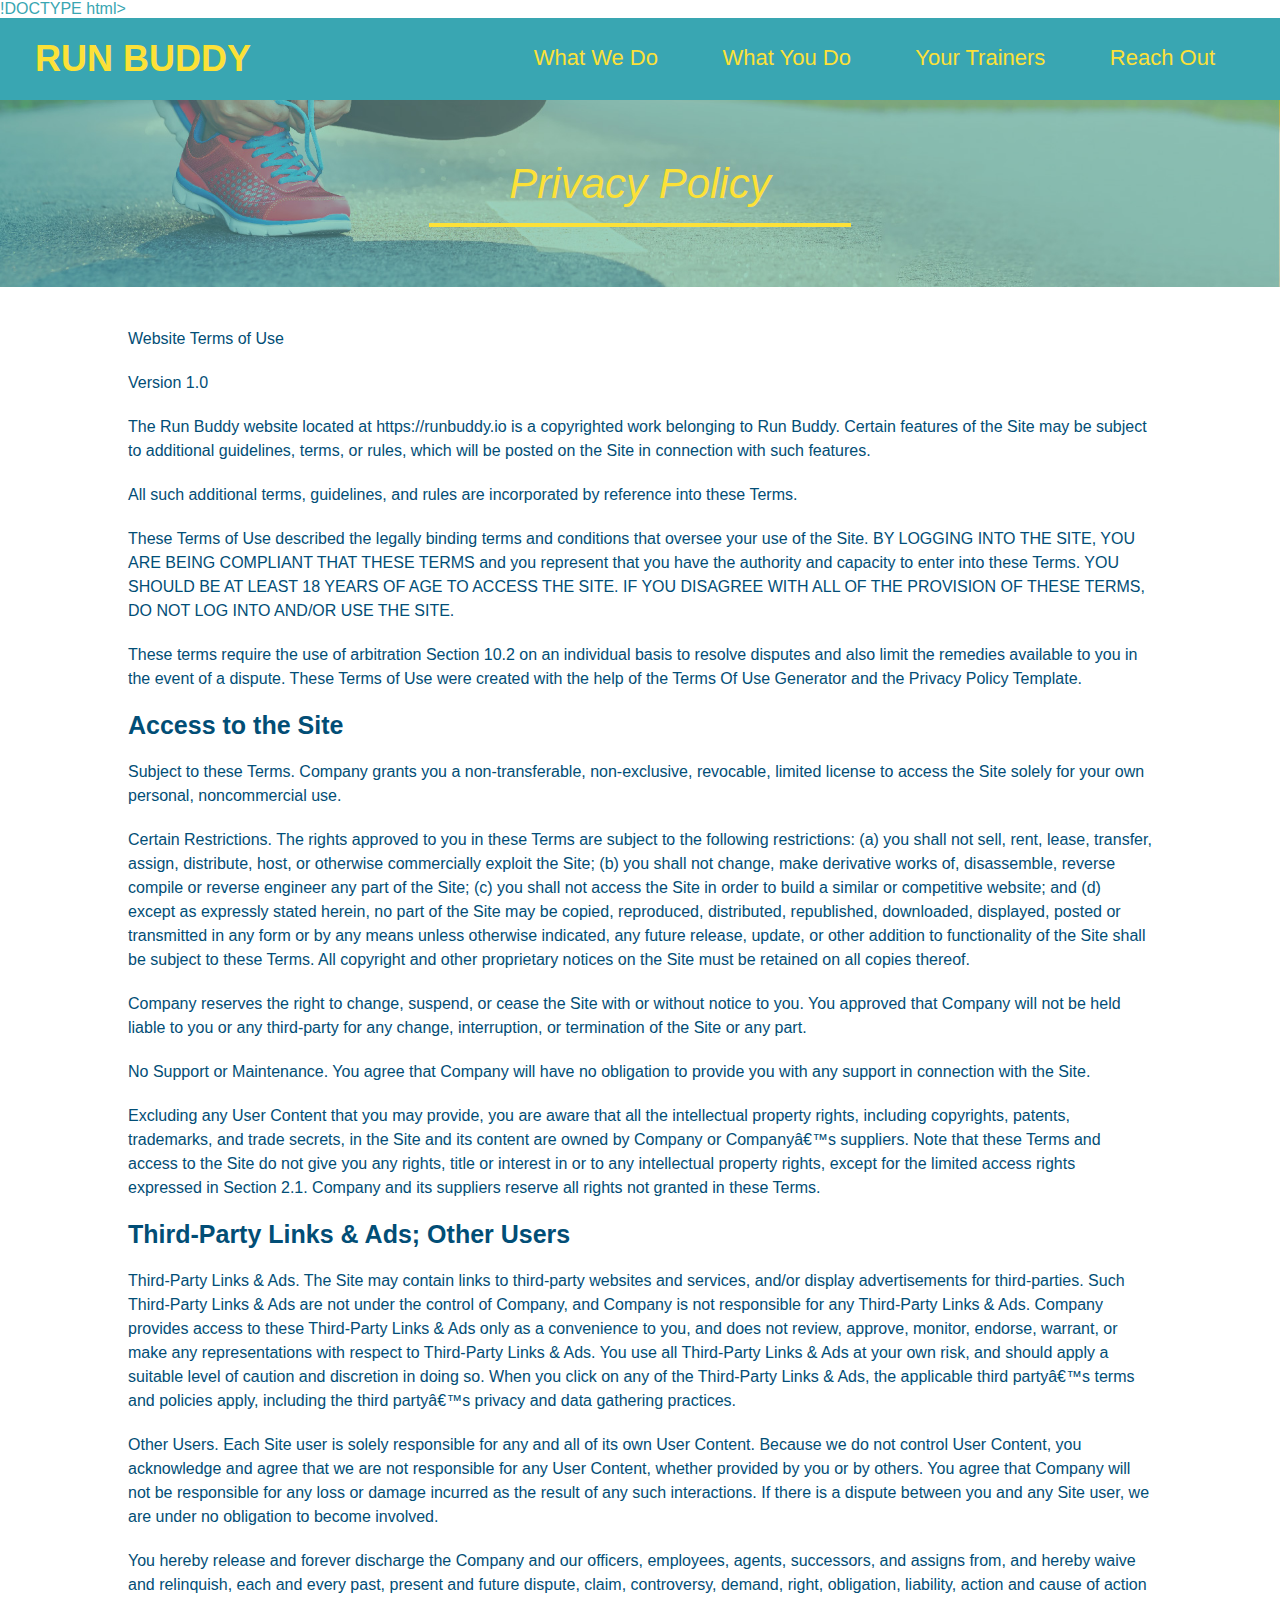
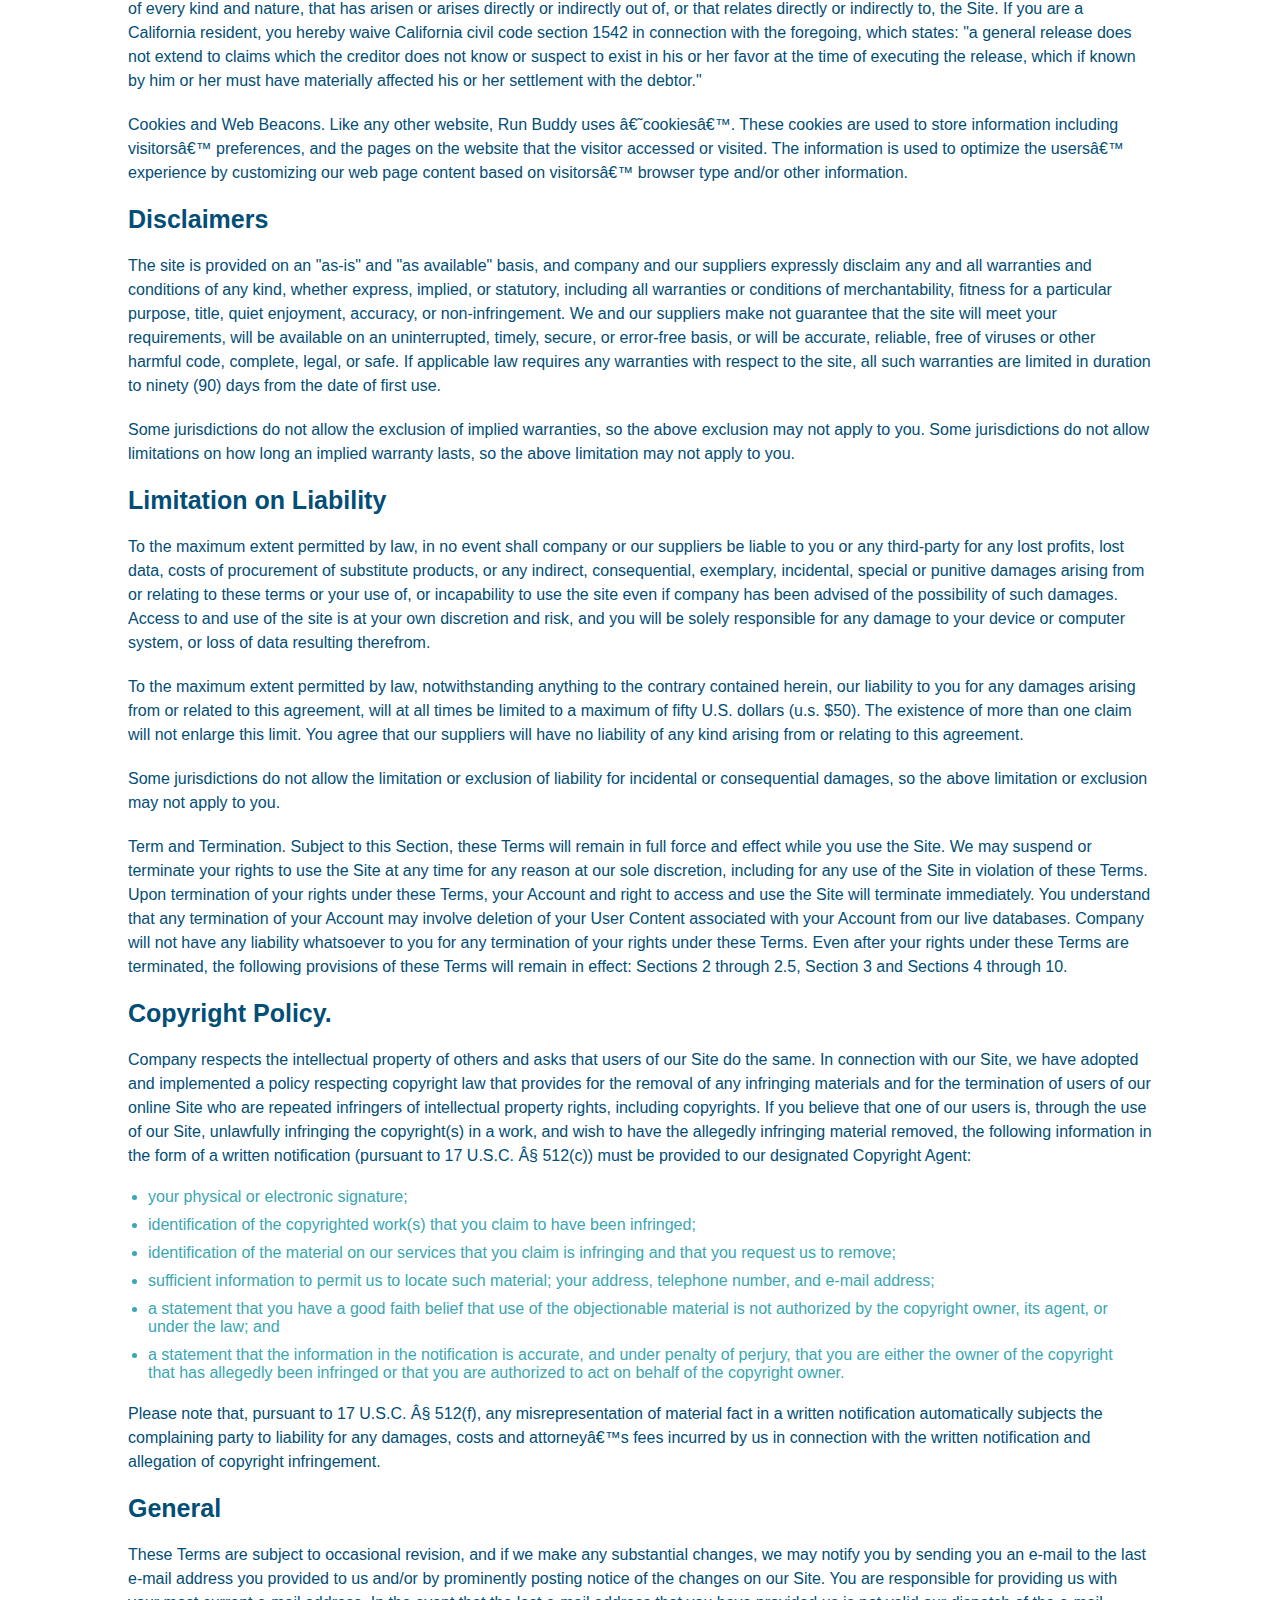
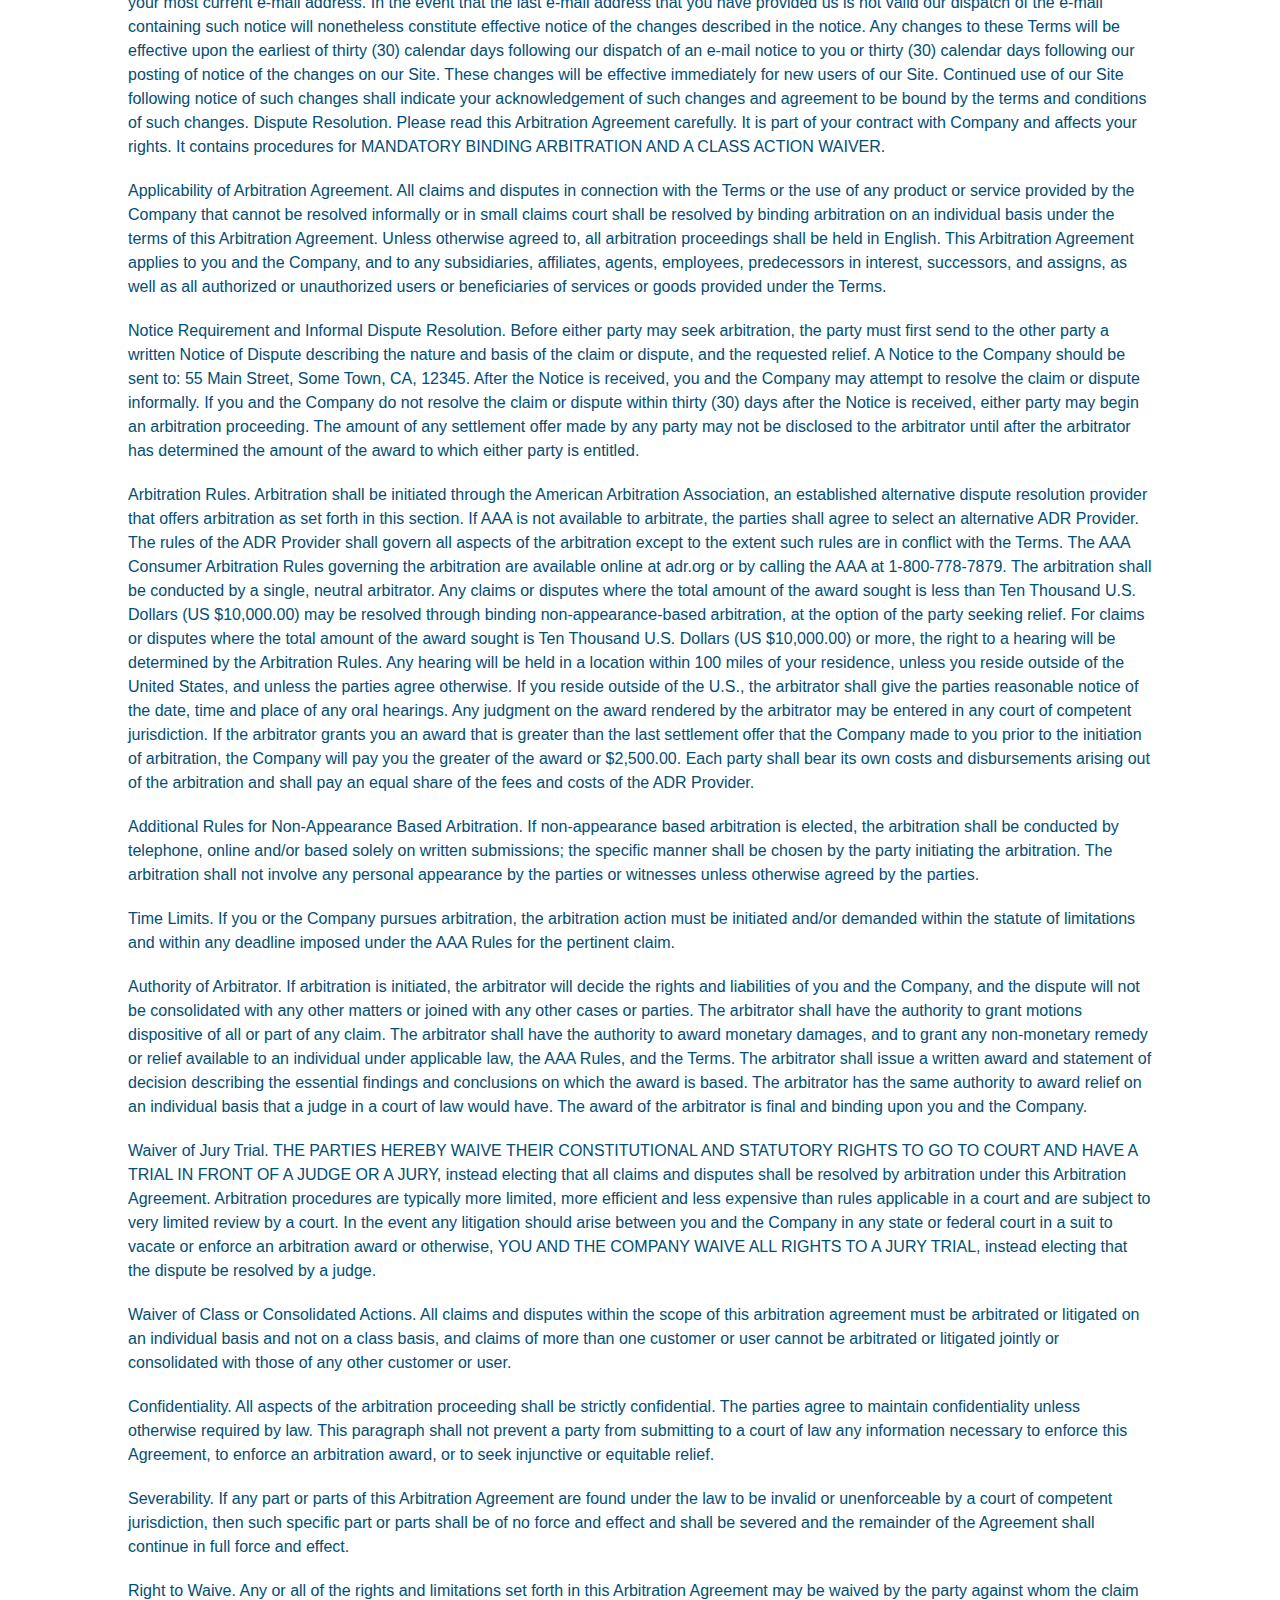
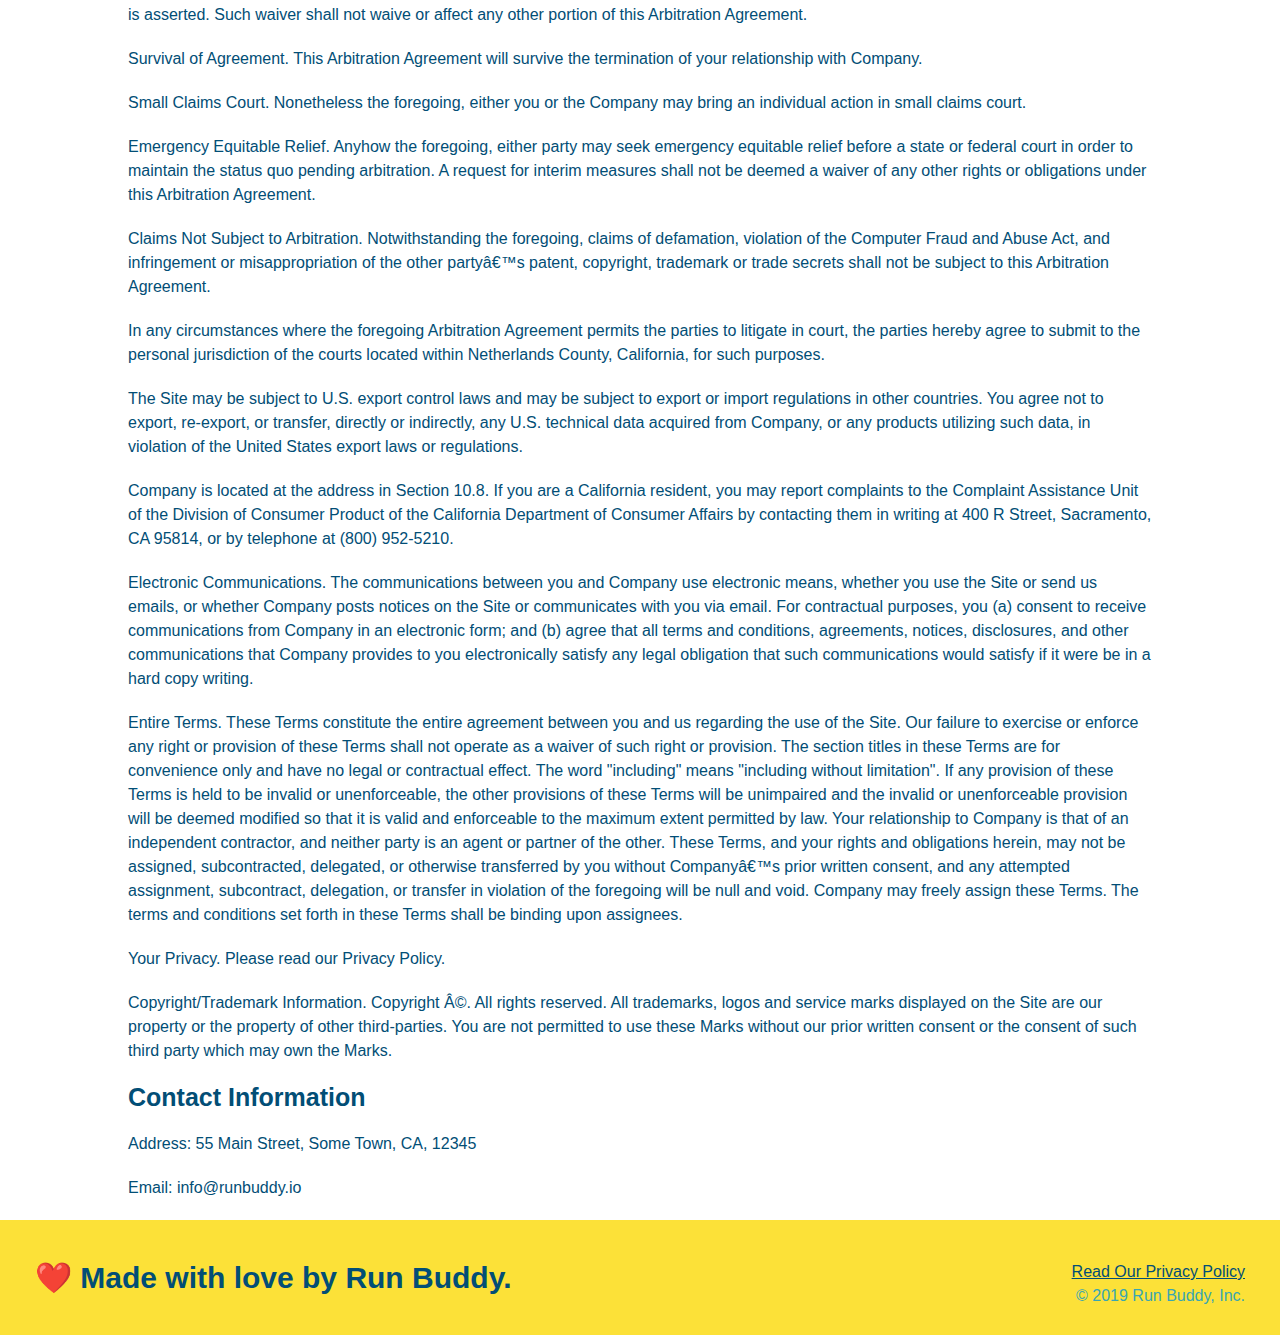
==== privacy-policy.html @ 4f968b3f "correct logo href" ====
!DOCTYPE html>
<html lang="en">

<head>
  <meta charset="UTF-8" />
  <title>Privacy Policy - Run Buddy</title>
  <link rel="stylesheet" href="./assets/css/style.css" />
  <link rel="stylesheet" href="./assets/css/secondary-styles.css">
</head>
<body>
    <!-- navigation -->
  <header>
    <h1>
      <a href="/">
        RUN BUDDY
      </a>
    </h1>
    <nav>
      <!-- Unordered list element -->
      <ul>
        <!-- List item element-->
        <li>
          <!-- Anchor element -->
          <a href="./index.html#what-we-do">What We Do</a>
        </li>
        <li>
          <a href="./index.html#what-you-do">What You Do</a>
        </li>
        <li>
          <a href="./index.html#your-trainers">Your Trainers</a>
        </li>
        <li>
          <a href="./index.html#reach-out">Reach Out</a>
        </li>
      </ul>
    </nav>
  </header>
  <section class="hero">
      <h2 class="page-title">
          Privacy Policy
      </h2>
  </section>
    <!-- privacy policy -->
  <article class="secondary-content">
    <p>
        Website Terms of Use
      </p>

      <p>
        Version 1.0
      </p>

      <p>
        The Run Buddy website located at https://runbuddy.io is a copyrighted work belonging to Run Buddy. Certain
        features of the Site may be subject to additional guidelines, terms, or rules, which will be posted on the Site
        in connection with such features.
      </p>

      <p>
        All such additional terms, guidelines, and rules are incorporated by reference into these Terms.
      </p>

      <p>
        These Terms of Use described the legally binding terms and conditions that oversee your use of the Site. BY
        LOGGING INTO THE SITE, YOU ARE BEING COMPLIANT THAT THESE TERMS and you represent that you have the authority
        and capacity to enter into these Terms. YOU SHOULD BE AT LEAST 18 YEARS OF AGE TO ACCESS THE SITE. IF YOU
        DISAGREE WITH ALL OF THE PROVISION OF THESE TERMS, DO NOT LOG INTO AND/OR USE THE SITE.
      </p>

      <p>
        These terms require the use of arbitration Section 10.2 on an individual basis to resolve disputes and also
        limit the remedies available to you in the event of a dispute. These Terms of Use were created with the help of
        the Terms Of Use Generator and the Privacy Policy Template.
      </p>

      <h3>
        Access to the Site
      </h3>

      <p>
        Subject to these Terms. Company grants you a non-transferable, non-exclusive, revocable, limited license to
        access the Site solely for your own personal, noncommercial use.
      </p>

      <p>
        Certain Restrictions. The rights approved to you in these Terms are subject to the following restrictions: (a)
        you shall not sell, rent, lease, transfer, assign, distribute, host, or otherwise commercially exploit the Site;
        (b) you shall not change, make derivative works of, disassemble, reverse compile or reverse engineer any part of
        the Site; (c) you shall not access the Site in order to build a similar or competitive website; and (d) except
        as expressly stated herein, no part of the Site may be copied, reproduced, distributed, republished, downloaded,
        displayed, posted or transmitted in any form or by any means unless otherwise indicated, any future release,
        update, or other addition to functionality of the Site shall be subject to these Terms. All copyright and other
        proprietary notices on the Site must be retained on all copies thereof.
      </p>

      <p>
        Company reserves the right to change, suspend, or cease the Site with or without notice to you. You approved
        that Company will not be held liable to you or any third-party for any change, interruption, or termination of
        the Site or any part.
      </p>

      <p>
        No Support or Maintenance. You agree that Company will have no obligation to provide you with any support in
        connection with the Site.
      </p>

      <p>
        Excluding any User Content that you may provide, you are aware that all the intellectual property rights,
        including copyrights, patents, trademarks, and trade secrets, in the Site and its content are owned by Company
        or Companyâ€™s suppliers. Note that these Terms and access to the Site do not give you any rights, title or
        interest in or to any intellectual property rights, except for the limited access rights expressed in Section
        2.1. Company and its suppliers reserve all rights not granted in these Terms.
      </p>

      <h3>
        Third-Party Links & Ads; Other Users
      </h3>

      <p>
        Third-Party Links & Ads. The Site may contain links to third-party websites and services, and/or display
        advertisements for third-parties. Such Third-Party Links & Ads are not under the control of Company, and Company
        is not responsible for any Third-Party Links & Ads. Company provides access to these Third-Party Links & Ads
        only as a convenience to you, and does not review, approve, monitor, endorse, warrant, or make any
        representations with respect to Third-Party Links & Ads. You use all Third-Party Links & Ads at your own risk,
        and should apply a suitable level of caution and discretion in doing so. When you click on any of the
        Third-Party Links & Ads, the applicable third partyâ€™s terms and policies apply, including the third partyâ€™s
        privacy and data gathering practices.
      </p>

      <p>
        Other Users. Each Site user is solely responsible for any and all of its own User Content. Because we do not
        control User Content, you acknowledge and agree that we are not responsible for any User Content, whether
        provided by you or by others. You agree that Company will not be responsible for any loss or damage incurred as
        the result of any such interactions. If there is a dispute between you and any Site user, we are under no
        obligation to become involved.
      </p>

      <p>
        You hereby release and forever discharge the Company and our officers, employees, agents, successors, and
        assigns from, and hereby waive and relinquish, each and every past, present and future dispute, claim,
        controversy, demand, right, obligation, liability, action and cause of action of every kind and nature, that has
        arisen or arises directly or indirectly out of, or that relates directly or indirectly to, the Site. If you are
        a California resident, you hereby waive California civil code section 1542 in connection with the foregoing,
        which states: "a general release does not extend to claims which the creditor does not know or suspect to exist
        in his or her favor at the time of executing the release, which if known by him or her must have materially
        affected his or her settlement with the debtor."
      </p>

      <p>
        Cookies and Web Beacons. Like any other website, Run Buddy uses â€˜cookiesâ€™. These cookies are used to store
        information including visitorsâ€™ preferences, and the pages on the website that the visitor accessed or visited.
        The information is used to optimize the usersâ€™ experience by customizing our web page content based on visitorsâ€™
        browser type and/or other information.
      </p>

      <h3>
        Disclaimers
      </h3>

      <p>
        The site is provided on an "as-is" and "as available" basis, and company and our suppliers expressly disclaim
        any and all warranties and conditions of any kind, whether express, implied, or statutory, including all
        warranties or conditions of merchantability, fitness for a particular purpose, title, quiet enjoyment, accuracy,
        or non-infringement. We and our suppliers make not guarantee that the site will meet your requirements, will be
        available on an uninterrupted, timely, secure, or error-free basis, or will be accurate, reliable, free of
        viruses or other harmful code, complete, legal, or safe. If applicable law requires any warranties with respect
        to the site, all such warranties are limited in duration to ninety (90) days from the date of first use.
      </p>

      <p>
        Some jurisdictions do not allow the exclusion of implied warranties, so the above exclusion may not apply to
        you. Some jurisdictions do not allow limitations on how long an implied warranty lasts, so the above limitation
        may not apply to you.
      </p>

      <h3>
        Limitation on Liability
      </h3>

      <p>
        To the maximum extent permitted by law, in no event shall company or our suppliers be liable to you or any
        third-party for any lost profits, lost data, costs of procurement of substitute products, or any indirect,
        consequential, exemplary, incidental, special or punitive damages arising from or relating to these terms or
        your use of, or incapability to use the site even if company has been advised of the possibility of such
        damages. Access to and use of the site is at your own discretion and risk, and you will be solely responsible
        for any damage to your device or computer system, or loss of data resulting therefrom.
      </p>

      <p>
        To the maximum extent permitted by law, notwithstanding anything to the contrary contained herein, our liability
        to you for any damages arising from or related to this agreement, will at all times be limited to a maximum of
        fifty U.S. dollars (u.s. $50). The existence of more than one claim will not enlarge this limit. You agree that
        our suppliers will have no liability of any kind arising from or relating to this agreement.
      </p>

      <p>
        Some jurisdictions do not allow the limitation or exclusion of liability for incidental or consequential
        damages, so the above limitation or exclusion may not apply to you.
      </p>

      <p>
        Term and Termination. Subject to this Section, these Terms will remain in full force and effect while you use
        the Site. We may suspend or terminate your rights to use the Site at any time for any reason at our sole
        discretion, including for any use of the Site in violation of these Terms. Upon termination of your rights under
        these Terms, your Account and right to access and use the Site will terminate immediately. You understand that
        any termination of your Account may involve deletion of your User Content associated with your Account from our
        live databases. Company will not have any liability whatsoever to you for any termination of your rights under
        these Terms. Even after your rights under these Terms are terminated, the following provisions of these Terms
        will remain in effect: Sections 2 through 2.5, Section 3 and Sections 4 through 10.
      </p>

      <h3>
        Copyright Policy.
      </h3>

      <p>
        Company respects the intellectual property of others and asks that users of our Site do the same. In connection
        with our Site, we have adopted and implemented a policy respecting copyright law that provides for the removal
        of any infringing materials and for the termination of users of our online Site who are repeated infringers of
        intellectual property rights, including copyrights. If you believe that one of our users is, through the use of
        our Site, unlawfully infringing the copyright(s) in a work, and wish to have the allegedly infringing material
        removed, the following information in the form of a written notification (pursuant to 17 U.S.C. Â§ 512(c)) must
        be provided to our designated Copyright Agent:
      </p>

      <ul>
        <li>
          your physical or electronic signature;
        </li>
        <li>
          identification of the copyrighted work(s) that you claim to have been infringed;
        </li>
        <li>
          identification of the material on our services that you claim is infringing and that you request us to remove;
        </li>
        <li>
          sufficient information to permit us to locate such material; your address, telephone number, and e-mail
          address;
        </li>
        <li>
          a statement that you have a good faith belief that use of the objectionable material is not authorized by the
          copyright owner, its agent, or under the law; and
        </li>
        <li>
          a statement that the information in the notification is accurate, and under penalty of perjury, that you are
          either the owner of the copyright that has allegedly been infringed or that you are authorized to act on
          behalf of the copyright owner.
        </li>
      </ul>

      <p>
        Please note that, pursuant to 17 U.S.C. Â§ 512(f), any misrepresentation of material fact in a written
        notification automatically subjects the complaining party to liability for any damages, costs and attorneyâ€™s
        fees incurred by us in connection with the written notification and allegation of copyright infringement.
      </p>

      <h3>
        General
      </h3>

      <p>
        These Terms are subject to occasional revision, and if we make any substantial changes, we may notify you by
        sending you an e-mail to the last e-mail address you provided to us and/or by prominently posting notice of the
        changes on our Site. You are responsible for providing us with your most current e-mail address. In the event
        that the last e-mail address that you have provided us is not valid our dispatch of the e-mail containing such
        notice will nonetheless constitute effective notice of the changes described in the notice. Any changes to these
        Terms will be effective upon the earliest of thirty (30) calendar days following our dispatch of an e-mail
        notice to you or thirty (30) calendar days following our posting of notice of the changes on our Site. These
        changes will be effective immediately for new users of our Site. Continued use of our Site following notice of
        such changes shall indicate your acknowledgement of such changes and agreement to be bound by the terms and
        conditions of such changes. Dispute Resolution. Please read this Arbitration Agreement carefully. It is part of
        your contract with Company and affects your rights. It contains procedures for MANDATORY BINDING ARBITRATION AND
        A CLASS ACTION WAIVER.
      </p>

      <p>
        Applicability of Arbitration Agreement. All claims and disputes in connection with the Terms or the use of any
        product or service provided by the Company that cannot be resolved informally or in small claims court shall be
        resolved by binding arbitration on an individual basis under the terms of this Arbitration Agreement. Unless
        otherwise agreed to, all arbitration proceedings shall be held in English. This Arbitration Agreement applies to
        you and the Company, and to any subsidiaries, affiliates, agents, employees, predecessors in interest,
        successors, and assigns, as well as all authorized or unauthorized users or beneficiaries of services or goods
        provided under the Terms.
      </p>

      <p>
        Notice Requirement and Informal Dispute Resolution. Before either party may seek arbitration, the party must
        first send to the other party a written Notice of Dispute describing the nature and basis of the claim or
        dispute, and the requested relief. A Notice to the Company should be sent to: 55 Main Street, Some Town, CA,
        12345. After the Notice is received, you and the Company may attempt to resolve the claim or dispute informally.
        If you and the Company do not resolve the claim or dispute within thirty (30) days after the Notice is received,
        either party may begin an arbitration proceeding. The amount of any settlement offer made by any party may not
        be disclosed to the arbitrator until after the arbitrator has determined the amount of the award to which either
        party is entitled.
      </p>

      <p>
        Arbitration Rules. Arbitration shall be initiated through the American Arbitration Association, an established
        alternative dispute resolution provider that offers arbitration as set forth in this section. If AAA is not
        available to arbitrate, the parties shall agree to select an alternative ADR Provider. The rules of the ADR
        Provider shall govern all aspects of the arbitration except to the extent such rules are in conflict with the
        Terms. The AAA Consumer Arbitration Rules governing the arbitration are available online at adr.org or by
        calling the AAA at 1-800-778-7879. The arbitration shall be conducted by a single, neutral arbitrator. Any
        claims or disputes where the total amount of the award sought is less than Ten Thousand U.S. Dollars (US
        $10,000.00) may be resolved through binding non-appearance-based arbitration, at the option of the party seeking
        relief. For claims or disputes where the total amount of the award sought is Ten Thousand U.S. Dollars (US
        $10,000.00) or more, the right to a hearing will be determined by the Arbitration Rules. Any hearing will be
        held in a location within 100 miles of your residence, unless you reside outside of the United States, and
        unless the parties agree otherwise. If you reside outside of the U.S., the arbitrator shall give the parties
        reasonable notice of the date, time and place of any oral hearings. Any judgment on the award rendered by the
        arbitrator may be entered in any court of competent jurisdiction. If the arbitrator grants you an award that is
        greater than the last settlement offer that the Company made to you prior to the initiation of arbitration, the
        Company will pay you the greater of the award or $2,500.00. Each party shall bear its own costs and
        disbursements arising out of the arbitration and shall pay an equal share of the fees and costs of the ADR
        Provider.
      </p>

      <p>
        Additional Rules for Non-Appearance Based Arbitration. If non-appearance based arbitration is elected, the
        arbitration shall be conducted by telephone, online and/or based solely on written submissions; the specific
        manner shall be chosen by the party initiating the arbitration. The arbitration shall not involve any personal
        appearance by the parties or witnesses unless otherwise agreed by the parties.
      </p>

      <p>
        Time Limits. If you or the Company pursues arbitration, the arbitration action must be initiated and/or demanded
        within the statute of limitations and within any deadline imposed under the AAA Rules for the pertinent claim.
      </p>

      <p>
        Authority of Arbitrator. If arbitration is initiated, the arbitrator will decide the rights and liabilities of
        you and the Company, and the dispute will not be consolidated with any other matters or joined with any other
        cases or parties. The arbitrator shall have the authority to grant motions dispositive of all or part of any
        claim. The arbitrator shall have the authority to award monetary damages, and to grant any non-monetary remedy
        or relief available to an individual under applicable law, the AAA Rules, and the Terms. The arbitrator shall
        issue a written award and statement of decision describing the essential findings and conclusions on which the
        award is based. The arbitrator has the same authority to award relief on an individual basis that a judge in a
        court of law would have. The award of the arbitrator is final and binding upon you and the Company.
      </p>

      <p>
        Waiver of Jury Trial. THE PARTIES HEREBY WAIVE THEIR CONSTITUTIONAL AND STATUTORY RIGHTS TO GO TO COURT AND HAVE
        A TRIAL IN FRONT OF A JUDGE OR A JURY, instead electing that all claims and disputes shall be resolved by
        arbitration under this Arbitration Agreement. Arbitration procedures are typically more limited, more efficient
        and less expensive than rules applicable in a court and are subject to very limited review by a court. In the
        event any litigation should arise between you and the Company in any state or federal court in a suit to vacate
        or enforce an arbitration award or otherwise, YOU AND THE COMPANY WAIVE ALL RIGHTS TO A JURY TRIAL, instead
        electing that the dispute be resolved by a judge.
      </p>

      <p>
        Waiver of Class or Consolidated Actions. All claims and disputes within the scope of this arbitration agreement
        must be arbitrated or litigated on an individual basis and not on a class basis, and claims of more than one
        customer or user cannot be arbitrated or litigated jointly or consolidated with those of any other customer or
        user.
      </p>

      <p>
        Confidentiality. All aspects of the arbitration proceeding shall be strictly confidential. The parties agree to
        maintain confidentiality unless otherwise required by law. This paragraph shall not prevent a party from
        submitting to a court of law any information necessary to enforce this Agreement, to enforce an arbitration
        award, or to seek injunctive or equitable relief.
      </p>

      <p>
        Severability. If any part or parts of this Arbitration Agreement are found under the law to be invalid or
        unenforceable by a court of competent jurisdiction, then such specific part or parts shall be of no force and
        effect and shall be severed and the remainder of the Agreement shall continue in full force and effect.
      </p>

      <p>
        Right to Waive. Any or all of the rights and limitations set forth in this Arbitration Agreement may be waived
        by the party against whom the claim is asserted. Such waiver shall not waive or affect any other portion of this
        Arbitration Agreement.
      </p>

      <p>
        Survival of Agreement. This Arbitration Agreement will survive the termination of your relationship with
        Company.
      </p>

      <p>
        Small Claims Court. Nonetheless the foregoing, either you or the Company may bring an individual action in small
        claims court.
      </p>

      <p>
        Emergency Equitable Relief. Anyhow the foregoing, either party may seek emergency equitable relief before a
        state or federal court in order to maintain the status quo pending arbitration. A request for interim measures
        shall not be deemed a waiver of any other rights or obligations under this Arbitration Agreement.
      </p>

      <p>
        Claims Not Subject to Arbitration. Notwithstanding the foregoing, claims of defamation, violation of the
        Computer Fraud and Abuse Act, and infringement or misappropriation of the other partyâ€™s patent, copyright,
        trademark or trade secrets shall not be subject to this Arbitration Agreement.
      </p>

      <p>
        In any circumstances where the foregoing Arbitration Agreement permits the parties to litigate in court, the
        parties hereby agree to submit to the personal jurisdiction of the courts located within Netherlands County,
        California, for such purposes.
      </p>

      <p>
        The Site may be subject to U.S. export control laws and may be subject to export or import regulations in other
        countries. You agree not to export, re-export, or transfer, directly or indirectly, any U.S. technical data
        acquired from Company, or any products utilizing such data, in violation of the United States export laws or
        regulations.
      </p>

      <p>
        Company is located at the address in Section 10.8. If you are a California resident, you may report complaints
        to the Complaint Assistance Unit of the Division of Consumer Product of the California Department of Consumer
        Affairs by contacting them in writing at 400 R Street, Sacramento, CA 95814, or by telephone at (800) 952-5210.
      </p>

      <p>
        Electronic Communications. The communications between you and Company use electronic means, whether you use the
        Site or send us emails, or whether Company posts notices on the Site or communicates with you via email. For
        contractual purposes, you (a) consent to receive communications from Company in an electronic form; and (b)
        agree that all terms and conditions, agreements, notices, disclosures, and other communications that Company
        provides to you electronically satisfy any legal obligation that such communications would satisfy if it were be
        in a hard copy writing.
      </p>

      <p>
        Entire Terms. These Terms constitute the entire agreement between you and us regarding the use of the Site. Our
        failure to exercise or enforce any right or provision of these Terms shall not operate as a waiver of such right
        or provision. The section titles in these Terms are for convenience only and have no legal or contractual
        effect. The word "including" means "including without limitation". If any provision of these Terms is held to be
        invalid or unenforceable, the other provisions of these Terms will be unimpaired and the invalid or
        unenforceable provision will be deemed modified so that it is valid and enforceable to the maximum extent
        permitted by law. Your relationship to Company is that of an independent contractor, and neither party is an
        agent or partner of the other. These Terms, and your rights and obligations herein, may not be assigned,
        subcontracted, delegated, or otherwise transferred by you without Companyâ€™s prior written consent, and any
        attempted assignment, subcontract, delegation, or transfer in violation of the foregoing will be null and void.
        Company may freely assign these Terms. The terms and conditions set forth in these Terms shall be binding upon
        assignees.
      </p>

      <p>
        Your Privacy. Please read our Privacy Policy.
      </p>

      <p>
        Copyright/Trademark Information. Copyright Â©. All rights reserved. All trademarks, logos and service marks
        displayed on the Site are our property or the property of other third-parties. You are not permitted to use
        these Marks without our prior written consent or the consent of such third party which may own the Marks.
      </p>

      <h3>
        Contact Information
      </h3>

      <p>
        Address: 55 Main Street, Some Town, CA, 12345
      </p>

      <p>
        Email: info@runbuddy.io
      </p>

  </article>
    <!-- footer -->
  <footer>
    <h2>❤️ Made with love by Run Buddy.</h2>
    <div>
      <a href="#">Read Our Privacy Policy</a><br />
      &copy; 2019 Run Buddy, Inc.
    </div>
  </footer>
</body>
</html>
---- assets/css/style.css ----
* {
  margin: 0;
  padding: 0;
  box-sizing: border-box;
}

body {
  /* more on this crazy alphanumerical value in a minute! */
  color: #39a6b2;
  font-family: Helvetica, Arial, sans-serif;
}

/* apply styles to <header> */
header {
  padding: 20px 35px;
  background-color: #39a6b2;
}

header h1 {
  font-weight: bold;
  font-size: 36px;
  color: #fce138;
  margin: 0;
  display: inline;
}
header a {
  text-decoration: none;
  color: #fce138;
}

header nav {
  float: right;
  margin: 7px 0;
}

header nav ul li {
  display: inline;
}

header nav ul li a {
  margin: 0 30px;
  font-weight: lighter;
  font-size: 22px;
}

footer {
  background: #fce138;
  width: 100%;
  padding: 40px 35px;
}

footer h2 {
  display: inline;
  color: #024e76;
  font-size: 30px;
  margin: 0;
}

footer div {
  float: right;
  line-height: 1.5;
  text-align: right;
}

footer a {
  color: #024e76;
}

section {
  padding: 60px;
}

/* Hero Style Start */
.hero {
  background-image: url('../images/hero-bg.jpg');
  height: 600px;
  background-size: cover;
  background-position: center;
  position: relative;
}
/* Hero Style End */

.hero-form {
  border: 3px solid #024e76;
  background-color: #fce138;
  padding: 20px;
  width: 500px;
  color: #024e76;
  position: absolute;
  bottom: 120px;
  right: 140px;
}

.hero-form h3 {
  font-size: 24px;
  margin: 0;
}
.hero-form p {
  margin: 5px 0 15px 0;
}

.form-input {
  border: 1px solid #024e76;
  display: block;
  padding: 7px 15px;
  font-size: 16px;
  color: #024e76;
  width: 100%;
  margin-bottom: 15px;
}

.hero-form label {
  margin: 0 5px;
}

.hero-form button {
  color: #fce138;
  background-color: #024e76;
  border: none;
  padding: 10px 20px;
  font-size: 16px;
}

.intro {
  text-align: center;
}

.intro p {
  line-height: 1.7;
  color: #39a6b2;
  width: 80%;
  font-size: 20px;
  margin: 0 auto;
}

.steps {
  text-align: center;
  background: #fce138;
}

.steps div {
  margin-bottom: 80px;
}

.steps img {
  width: 15%;
  margin: 10px 0;
}

.steps h3 {
  color: #024e76;
  font-size: 46px;
  margin-top: 10px;
}

.steps p {
  color: #39a6b2;
  font-size: 23px;
}

.steps span {
  font-size: 38px;
}

.section-title {
  font-size: 55px;
  color: #024e76;
  margin-bottom: 35px;
  padding: 0 100px 20px 100px;
  display: inline-block;
  border-bottom: 3px solid;
}

.primary-border {
  border-color: #fce138;
}

.secondary-border {
  border-color: #39a6b2;
}

.trainers {
  text-align: center;
}

.trainer {
  width: 900px;
  margin: 0 auto 30px auto;
  background: #024e76;
  color: #fce138;
  overflow: auto;
}

.trainer img {
  width: 35%;
  float: left;
}

.trainer-bio {
  padding: 35px;
  float: left;
  width: 65%;
}

.trainer-bio h3 {
  font-size: 32px;
  margin-bottom: 8px;
}

.trainer-bio h4 {
  font-weight: lighter;
  font-size: 26px;
  margin-bottom: 25px;
}

.trainer-bio p {
  font-size: 17px;
  line-height: 1.3;
}

.text-left {
  text-align: left;
}

.text-right {
  text-align: right;
}

/* REACH OUT STYLES START */
.contact {
  text-align: center;
  background: #024e76;
}

.contact h2 {
  color: #fce138;
}

.contact-info iframe {
  width: 400px;
  height: 400px;
}

.contact-info div {
  width: 410px;
  display: inline-block;
  vertical-align: top;
  text-align: left;
  margin: 30px 0 0 60px;
  color: white;
}

.contact-info h3 {
  color: #fce138;
  font-size: 32px;
}

.contact-info p,
.contact-info address {
  margin: 20px 0;
  line-height: 1.5;
  font-size: 20px;
  font-style: normal;
}

.contact-info a {
  color: #fce138;
}

/* REACH OUT STYLES END */

.page-title {
  color: #fce138;
  display: inline-block;
  border-bottom: 4px solid #fce138;
  padding: 0 80px 15px 80px;
  font-weight: normal;
  font-size: 42px;
  font-style: italic;
}
---- assets/css/secondary-styles.css ----
.hero {
    background-position: bottom;
    height: auto;
    text-align: center;
    margin-bottom: 40px;
}

.secondary-content {
    width: 80%;
    margin:0 auto;
    color: #024e76;
}

.secondary-content h3{
    font-size: 25px;
    margin: 20px 0;
}

.secondary-content p {
    font-size: 16px;
    line-height: 1.5;
    margin: 20px 0;
}

.secondary-content ul {
    margin: 15px 20px;
}

.secondary-content li {
    color: #39a6b2;
    margin: 10px 0;
}
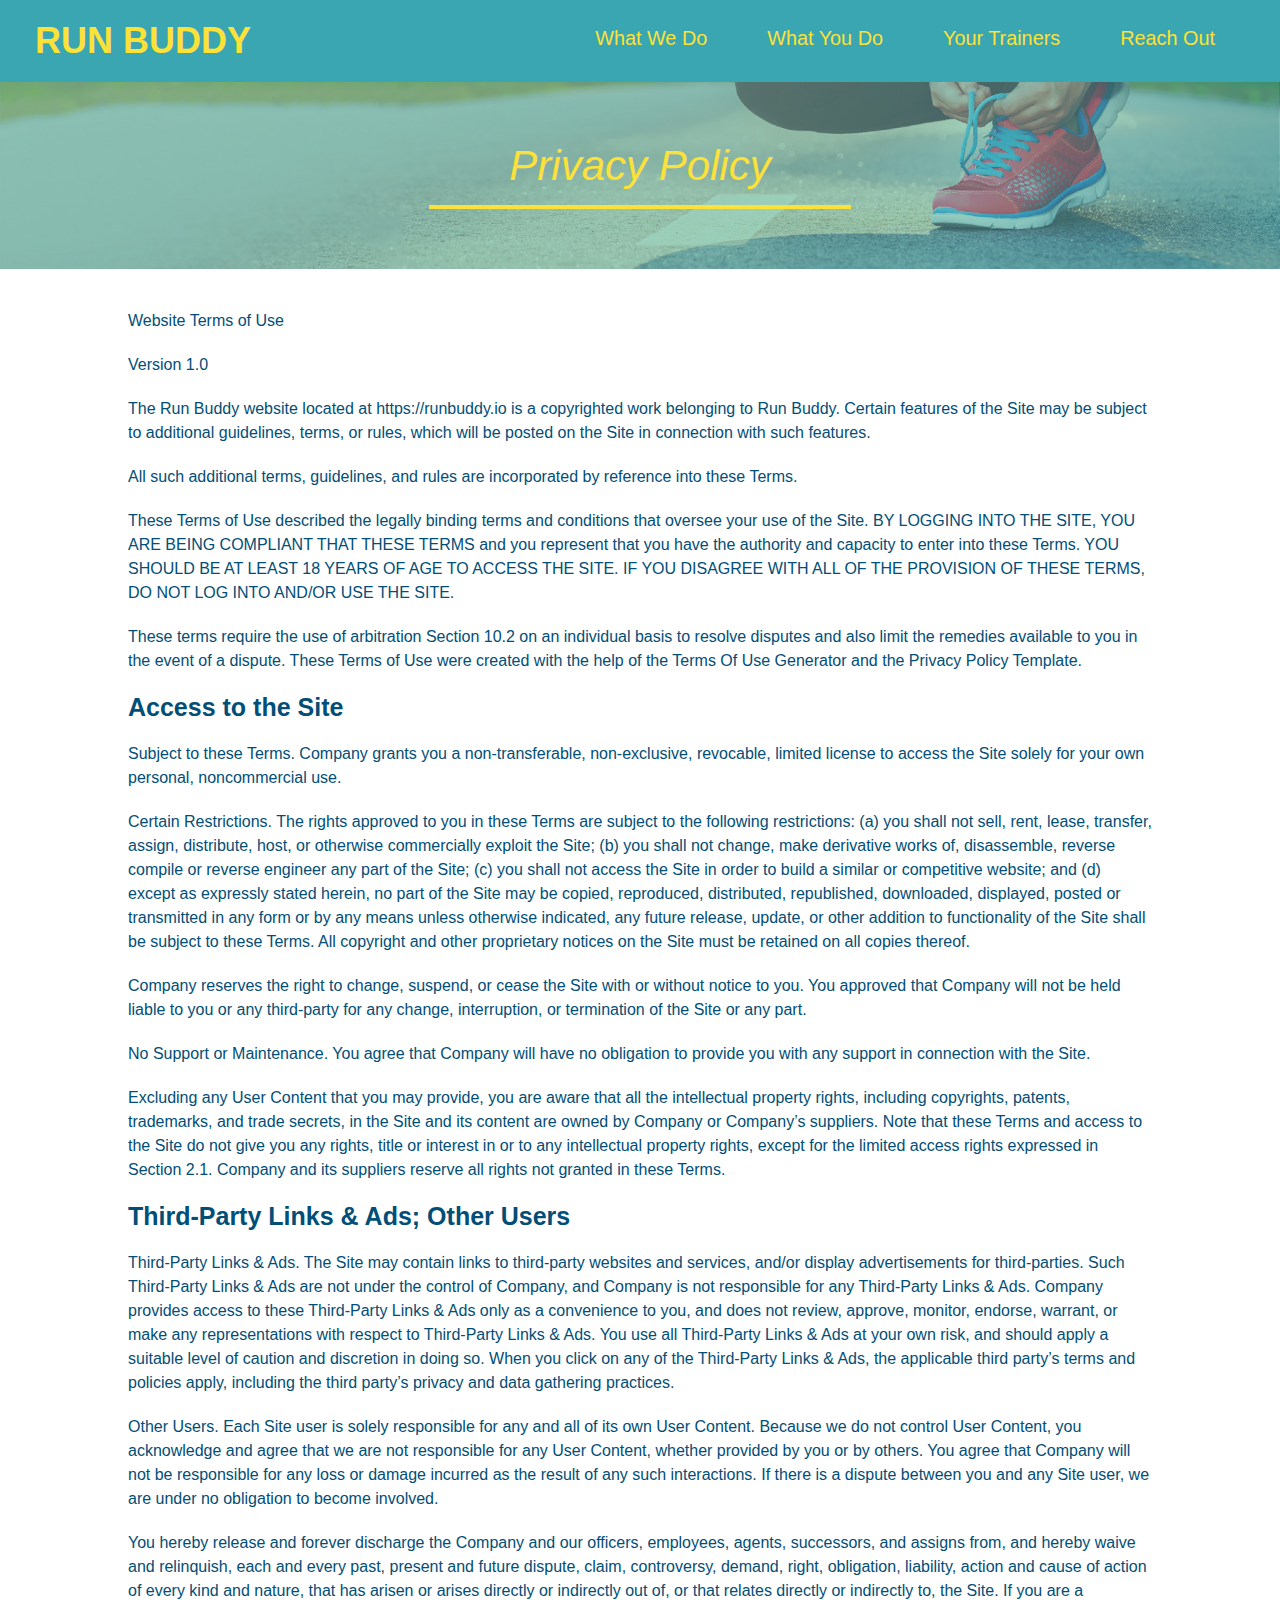
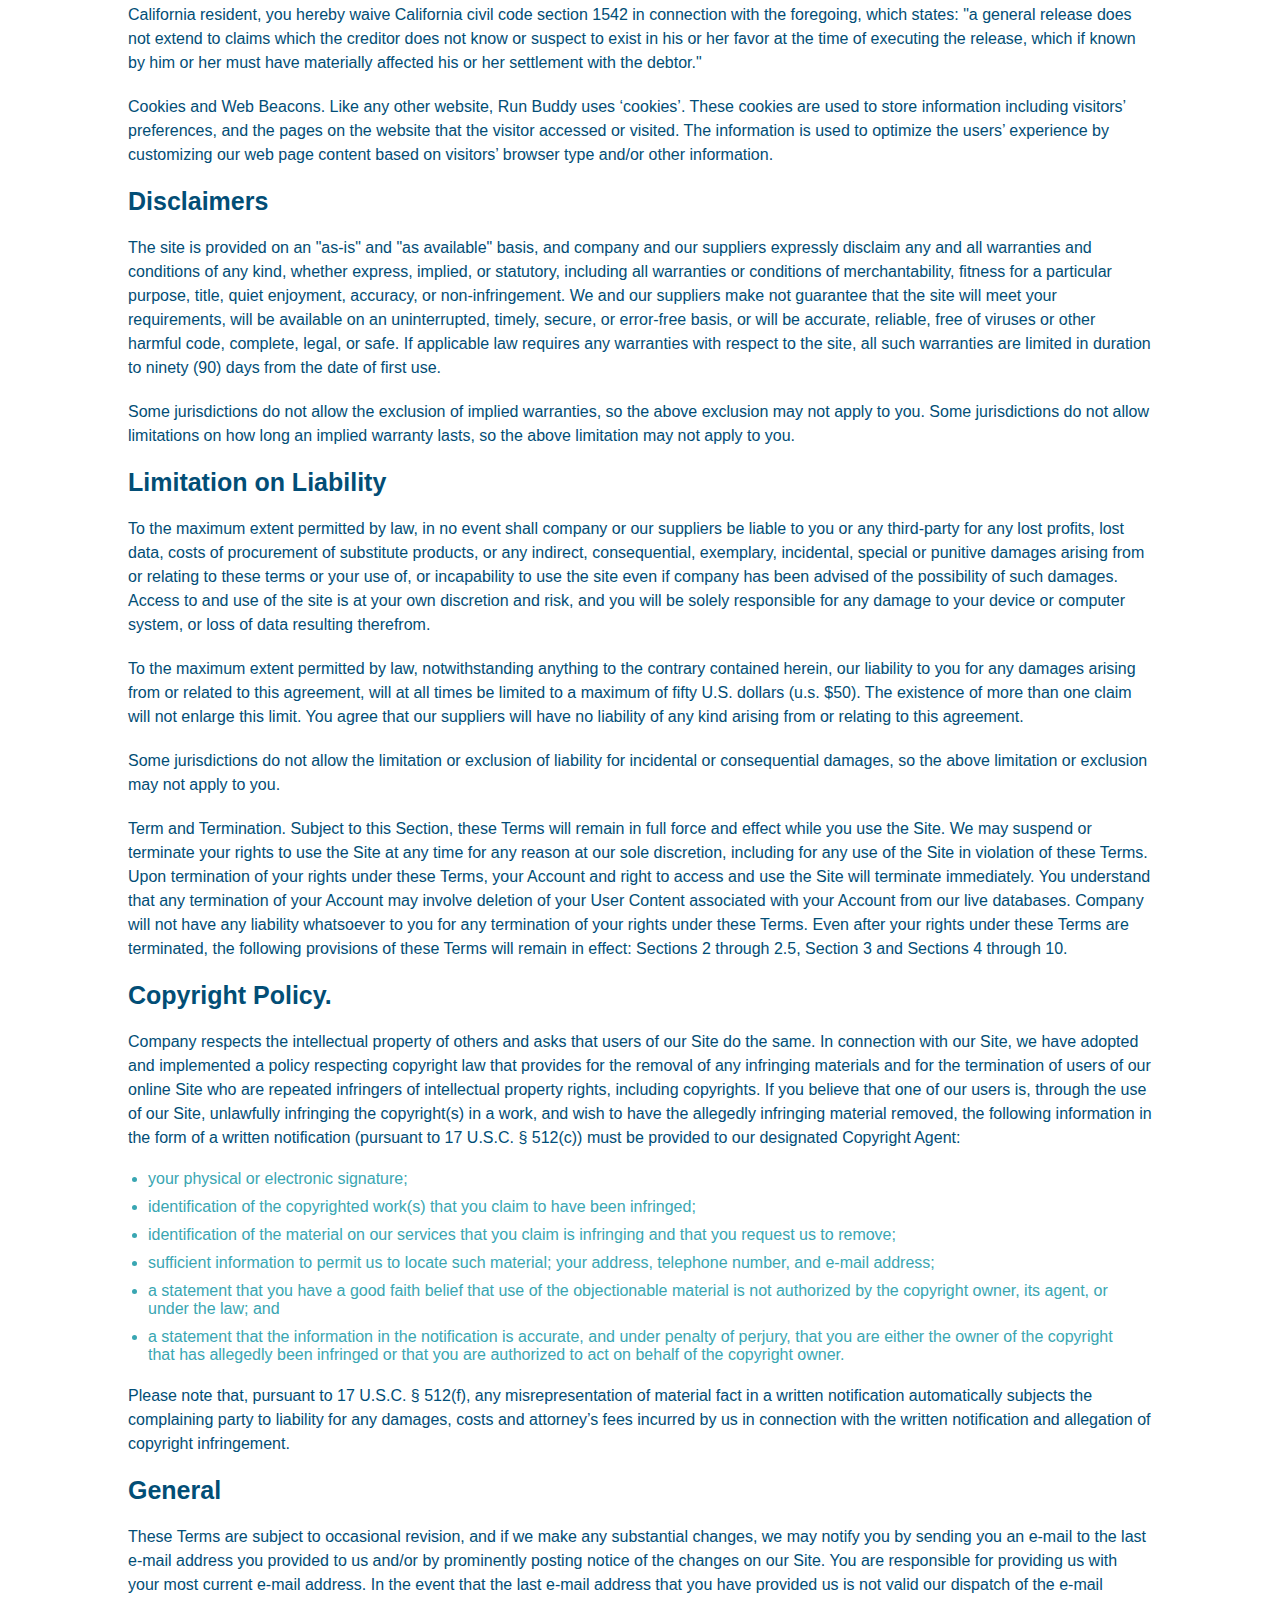
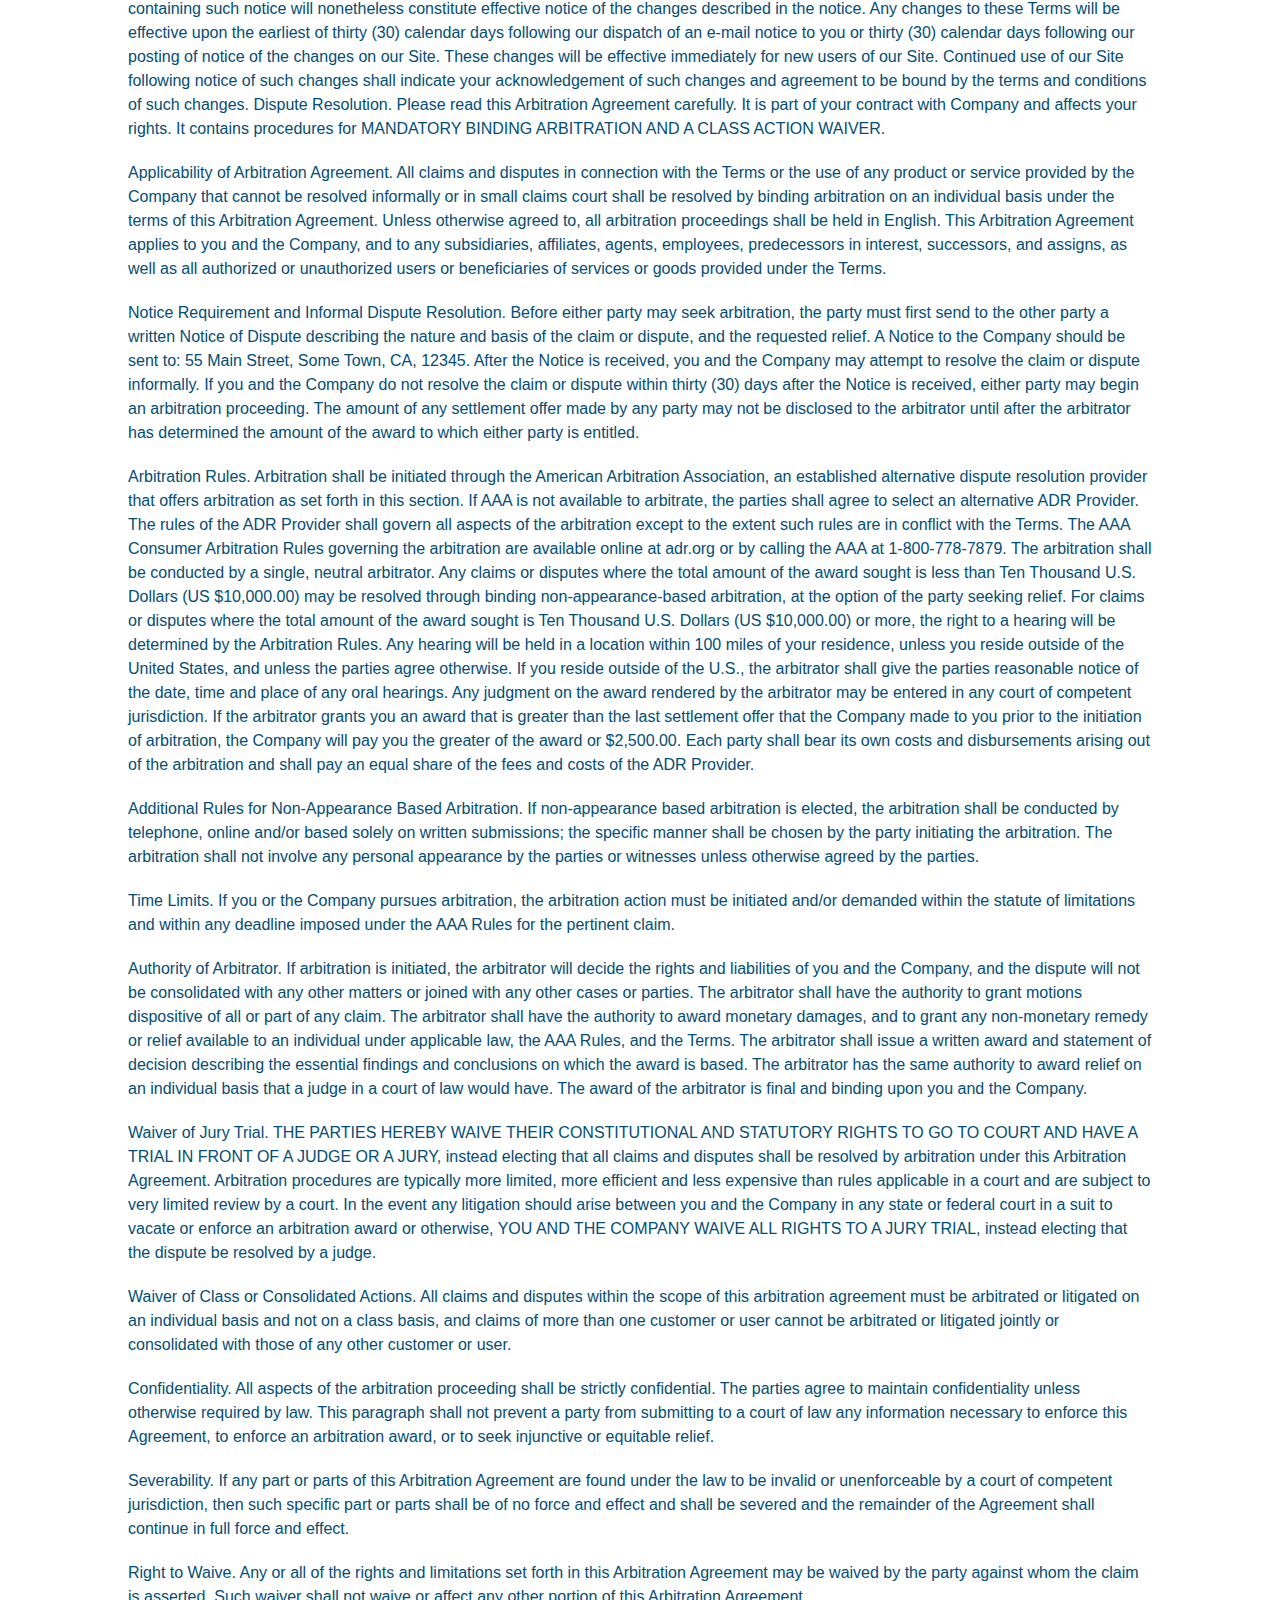
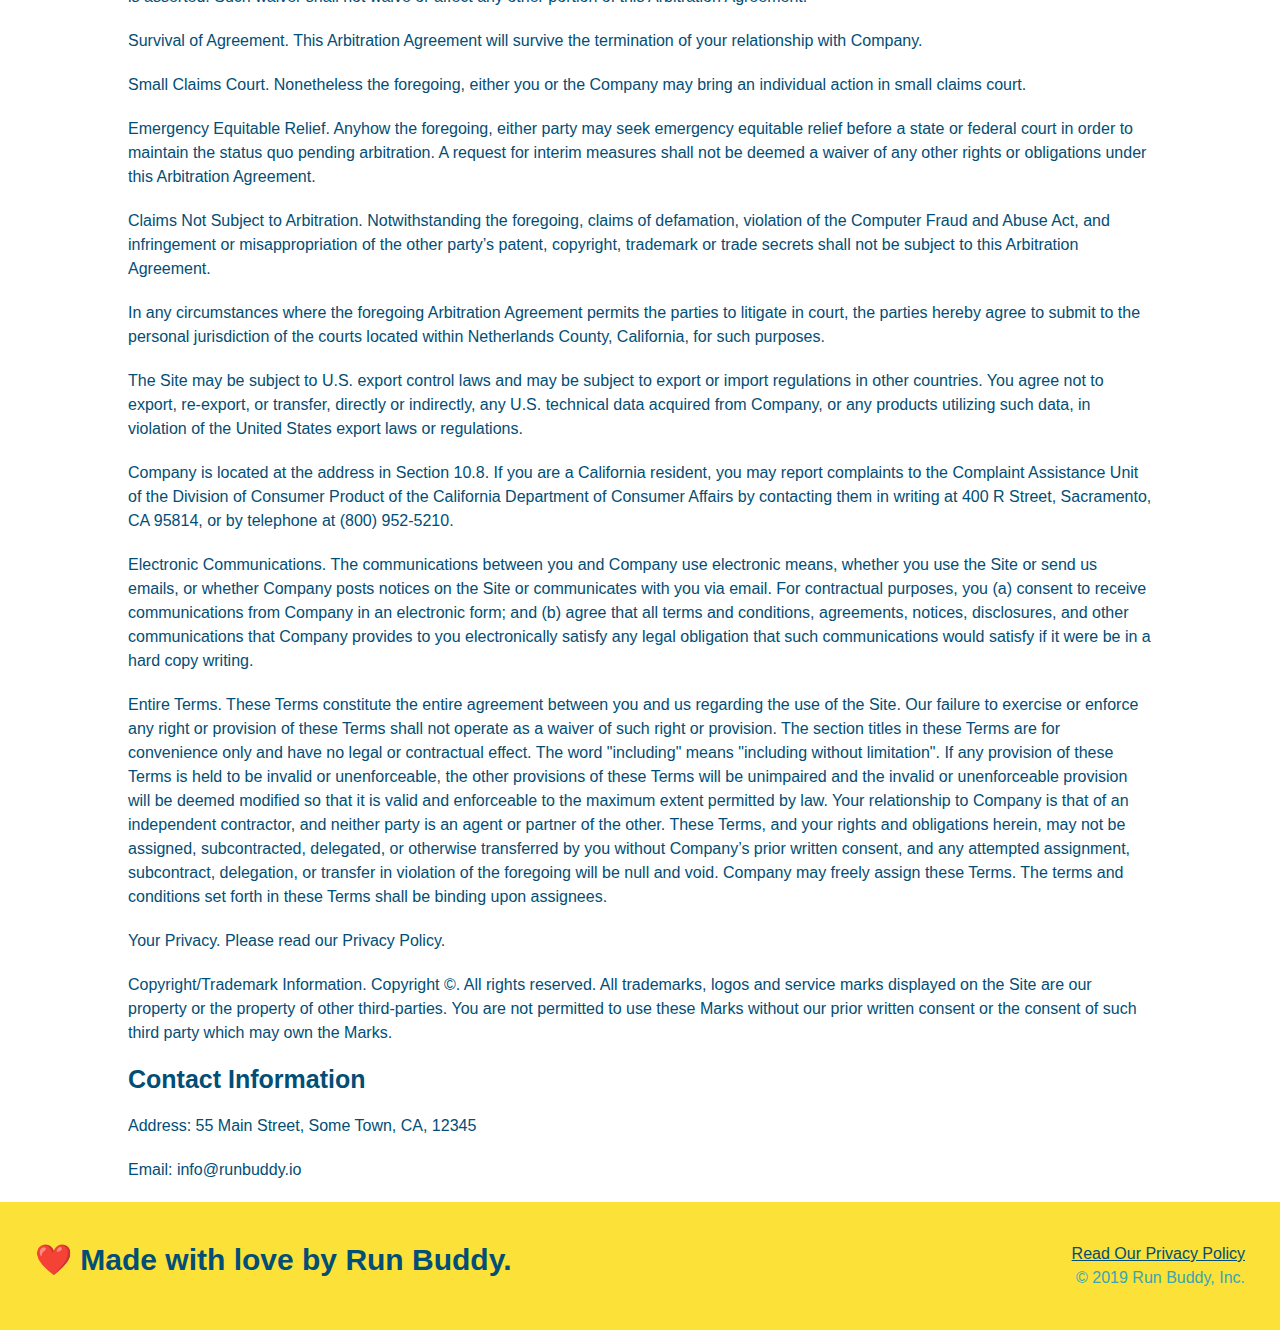
==== commit 4b43711b: "files cleanup and orgainze tags" ====
--- a/privacy-policy.html
+++ b/privacy-policy.html
@@ -1,48 +1,45 @@
-!DOCTYPE html>
+<!DOCTYPE html>
 <html lang="en">
-
-<head>
-  <meta charset="UTF-8" />
-  <title>Privacy Policy - Run Buddy</title>
-  <link rel="stylesheet" href="./assets/css/style.css" />
-  <link rel="stylesheet" href="./assets/css/secondary-styles.css">
-</head>
-<body>
-    <!-- navigation -->
-  <header>
-    <h1>
-      <a href="/">
-        RUN BUDDY
-      </a>
-    </h1>
-    <nav>
-      <!-- Unordered list element -->
-      <ul>
-        <!-- List item element-->
-        <li>
-          <!-- Anchor element -->
-          <a href="./index.html#what-we-do">What We Do</a>
-        </li>
-        <li>
-          <a href="./index.html#what-you-do">What You Do</a>
-        </li>
-        <li>
-          <a href="./index.html#your-trainers">Your Trainers</a>
-        </li>
-        <li>
-          <a href="./index.html#reach-out">Reach Out</a>
-        </li>
-      </ul>
-    </nav>
-  </header>
-  <section class="hero">
+  <head>
+    <meta charset="UTF-8" />
+    <link rel="stylesheet" href="./assets/css/style.css" />
+    <link rel="stylesheet" href="./assets/css/secondary-styles.css" />
+    <title>Run Buddy - Privacy Policy</title>
+  </head>
+  <body>
+    <header>
+      <h1>
+        <a href="./index.html">RUN BUDDY</a>
+      </h1>
+      <nav>
+        <ul>
+          <li>
+            <a href="./index.html#what-we-do">What We Do</a>
+          </li>
+          <li>
+            <a href="./index.html#what-you-do">What You Do</a>
+          </li>
+          <li>
+            <a href="./index.html#your-trainers">Your Trainers</a>
+          </li>
+          <li>
+            <a href="./index.html#reach-out">Reach Out</a>
+          </li>
+        </ul>
+      </nav>
+    </header>
+    <!-- end navigation -->
+
+    <!-- hero/jumbotron -->
+    <section class="hero">
       <h2 class="page-title">
-          Privacy Policy
+        Privacy Policy
       </h2>
-  </section>
-    <!-- privacy policy -->
-  <article class="secondary-content">
-    <p>
+    </section>
+
+    <!-- body copy -->
+    <article class="secondary-content">
+      <p>
         Website Terms of Use
       </p>
 
@@ -107,7 +104,7 @@
       <p>
         Excluding any User Content that you may provide, you are aware that all the intellectual property rights,
         including copyrights, patents, trademarks, and trade secrets, in the Site and its content are owned by Company
-        or Companyâ€™s suppliers. Note that these Terms and access to the Site do not give you any rights, title or
+        or Company’s suppliers. Note that these Terms and access to the Site do not give you any rights, title or
         interest in or to any intellectual property rights, except for the limited access rights expressed in Section
         2.1. Company and its suppliers reserve all rights not granted in these Terms.
       </p>
@@ -123,7 +120,7 @@
         only as a convenience to you, and does not review, approve, monitor, endorse, warrant, or make any
         representations with respect to Third-Party Links & Ads. You use all Third-Party Links & Ads at your own risk,
         and should apply a suitable level of caution and discretion in doing so. When you click on any of the
-        Third-Party Links & Ads, the applicable third partyâ€™s terms and policies apply, including the third partyâ€™s
+        Third-Party Links & Ads, the applicable third party’s terms and policies apply, including the third party’s
         privacy and data gathering practices.
       </p>
 
@@ -147,9 +144,9 @@
       </p>
 
       <p>
-        Cookies and Web Beacons. Like any other website, Run Buddy uses â€˜cookiesâ€™. These cookies are used to store
-        information including visitorsâ€™ preferences, and the pages on the website that the visitor accessed or visited.
-        The information is used to optimize the usersâ€™ experience by customizing our web page content based on visitorsâ€™
+        Cookies and Web Beacons. Like any other website, Run Buddy uses ‘cookies’. These cookies are used to store
+        information including visitors’ preferences, and the pages on the website that the visitor accessed or visited.
+        The information is used to optimize the users’ experience by customizing our web page content based on visitors’
         browser type and/or other information.
       </p>
 
@@ -219,7 +216,7 @@
         of any infringing materials and for the termination of users of our online Site who are repeated infringers of
         intellectual property rights, including copyrights. If you believe that one of our users is, through the use of
         our Site, unlawfully infringing the copyright(s) in a work, and wish to have the allegedly infringing material
-        removed, the following information in the form of a written notification (pursuant to 17 U.S.C. Â§ 512(c)) must
+        removed, the following information in the form of a written notification (pursuant to 17 U.S.C. § 512(c)) must
         be provided to our designated Copyright Agent:
       </p>
 
@@ -249,8 +246,8 @@
       </ul>
 
       <p>
-        Please note that, pursuant to 17 U.S.C. Â§ 512(f), any misrepresentation of material fact in a written
-        notification automatically subjects the complaining party to liability for any damages, costs and attorneyâ€™s
+        Please note that, pursuant to 17 U.S.C. § 512(f), any misrepresentation of material fact in a written
+        notification automatically subjects the complaining party to liability for any damages, costs and attorney’s
         fees incurred by us in connection with the written notification and allegation of copyright infringement.
       </p>
 
@@ -392,7 +389,7 @@
 
       <p>
         Claims Not Subject to Arbitration. Notwithstanding the foregoing, claims of defamation, violation of the
-        Computer Fraud and Abuse Act, and infringement or misappropriation of the other partyâ€™s patent, copyright,
+        Computer Fraud and Abuse Act, and infringement or misappropriation of the other party’s patent, copyright,
         trademark or trade secrets shall not be subject to this Arbitration Agreement.
       </p>
 
@@ -433,7 +430,7 @@
         unenforceable provision will be deemed modified so that it is valid and enforceable to the maximum extent
         permitted by law. Your relationship to Company is that of an independent contractor, and neither party is an
         agent or partner of the other. These Terms, and your rights and obligations herein, may not be assigned,
-        subcontracted, delegated, or otherwise transferred by you without Companyâ€™s prior written consent, and any
+        subcontracted, delegated, or otherwise transferred by you without Company’s prior written consent, and any
         attempted assignment, subcontract, delegation, or transfer in violation of the foregoing will be null and void.
         Company may freely assign these Terms. The terms and conditions set forth in these Terms shall be binding upon
         assignees.
@@ -444,7 +441,7 @@
       </p>
 
       <p>
-        Copyright/Trademark Information. Copyright Â©. All rights reserved. All trademarks, logos and service marks
+        Copyright/Trademark Information. Copyright ©. All rights reserved. All trademarks, logos and service marks
         displayed on the Site are our property or the property of other third-parties. You are not permitted to use
         these Marks without our prior written consent or the consent of such third party which may own the Marks.
       </p>
@@ -460,15 +457,17 @@
       <p>
         Email: info@runbuddy.io
       </p>
-
-  </article>
+    </article>
+
     <!-- footer -->
-  <footer>
-    <h2>❤️ Made with love by Run Buddy.</h2>
-    <div>
-      <a href="#">Read Our Privacy Policy</a><br />
-      &copy; 2019 Run Buddy, Inc.
-    </div>
-  </footer>
-</body>
-</html>+    <footer>
+      <h2>❤️ Made with love by Run Buddy.</h2>
+
+      <div>
+        <a href="./privacy-policy.html">Read Our Privacy Policy</a> <br/>
+        &copy; 2019 Run Buddy, Inc.
+      </div>
+    </footer>
+    <!-- footer end -->
+  </body>
+</html>
--- a/assets/css/style.css
+++ b/assets/css/style.css
@@ -1,63 +1,76 @@
 * {
+  box-sizing: border-box;
   margin: 0;
   padding: 0;
-  box-sizing: border-box;
 }
 
 body {
-  /* more on this crazy alphanumerical value in a minute! */
   color: #39a6b2;
   font-family: Helvetica, Arial, sans-serif;
 }
 
-/* apply styles to <header> */
+
+/* HEADER / NAV BAR STYLES START */
+
 header {
   padding: 20px 35px;
   background-color: #39a6b2;
+  display: flex;
+  justify-content: space-between;
+  flex-wrap: wrap;
 }
 
 header h1 {
   font-weight: bold;
+  margin: 0;
   font-size: 36px;
   color: #fce138;
-  margin: 0;
-  display: inline;
-}
+}
+
 header a {
   text-decoration: none;
   color: #fce138;
 }
 
 header nav {
-  float: right;
   margin: 7px 0;
 }
 
-header nav ul li {
-  display: inline;
+header nav ul {
+  display: flex;
+  flex-wrap: wrap;
+  justify-content: space-between;
+  align-items: center;
+  list-style: none;
 }
 
 header nav ul li a {
   margin: 0 30px;
   font-weight: lighter;
-  font-size: 22px;
-}
-
+  font-size: 1.55vw;
+}
+
+/* HEADER / NAVBAR STYLES END */
+
+
+
+/* FOOTER STYLES START */
 footer {
   background: #fce138;
-  width: 100%;
   padding: 40px 35px;
+  display: flex;
+  justify-content: space-between;
+  flex-wrap: wrap;
+  width: 100%;
 }
 
 footer h2 {
-  display: inline;
   color: #024e76;
   font-size: 30px;
   margin: 0;
 }
 
 footer div {
-  float: right;
   line-height: 1.5;
   text-align: right;
 }
@@ -65,30 +78,45 @@
 footer a {
   color: #024e76;
 }
-
+/* END FOOTER STYLES */
+
+/* STYLE ALL SECTION TAGS */
 section {
   padding: 60px;
 }
 
-/* Hero Style Start */
+/* HERO STYLES START */
 .hero {
   background-image: url('../images/hero-bg.jpg');
-  height: 600px;
   background-size: cover;
   background-position: center;
-  position: relative;
-}
-/* Hero Style End */
+  display: flex;
+  justify-content: center;
+  flex-wrap: wrap;
+}
+
+.hero-cta {
+  width: 35%;
+  text-align: right;
+  margin: 3.5%;
+  color: #fff;
+  font-size: 18px;
+  line-height: 1.3;
+}
+
+.hero-cta h2 {
+  font-style: italic;
+  font-size: 55px;
+  color: #fce138;
+}
 
 .hero-form {
   border: 3px solid #024e76;
   background-color: #fce138;
   padding: 20px;
-  width: 500px;
-  color: #024e76;
-  position: absolute;
-  bottom: 120px;
-  right: 140px;
+  color: #024e76;
+  width: 40%;
+  margin: 3.5%;
 }
 
 .hero-form h3 {
@@ -106,7 +134,7 @@
   font-size: 16px;
   color: #024e76;
   width: 100%;
-  margin-bottom: 15px;
+  margin-bottom: 15px; 
 }
 
 .hero-form label {
@@ -119,105 +147,207 @@
   border: none;
   padding: 10px 20px;
   font-size: 16px;
-}
-
-.intro {
+} 
+/* HERO STYLES END */
+
+
+/* SECTION TITLE STYLES START */
+.section-title {
+  font-size: 55px;
+  border-bottom: 3px solid;
+  color: #024e76;
+  padding-bottom: 20px;
   text-align: center;
-}
+  margin: 0 auto 35px auto;
+  width: 50%;
+}
+
+.primary-border {
+  border-color: #fce138;
+}
+
+.secondary-border {
+  border-color: #39a6b2;
+}
+/* SECTION TITLE STYLES END */
+
+/* WHAT WE DO STYLES */
 
 .intro p {
   line-height: 1.7;
   color: #39a6b2;
   width: 80%;
+  margin: 0 auto;
   font-size: 20px;
+  text-align: center;
+}
+/* WHAT YOU DO STYLES END */
+
+
+/* WHAT YOU DO STYLES START */
+.steps { 
+  background: #fce138;
+}
+
+.step {
+  margin: 50px auto;
+  padding-bottom: 50px;
+  width: 80%;
+  border-bottom: 1px solid #39a6b2;
+  display: flex;
+  flex-wrap: wrap;
+  align-items: center;
+  justify-content: space-between;
+}
+
+.step h3 {
+  color: #024e76;
+  font-size: 46px;
+  flex: 1 30%;
+}
+
+.step-info {
+  flex: 2 70%;
+  display: flex;
+  flex-wrap: wrap;
+  align-items: center;
+}
+
+.step-img {
+  flex: 1 12%;
+  margin-right: 20px;
+}
+
+.step-img img {
+  max-width: 100%;
+}
+
+.step-text {
+  flex: 12;
+}
+
+.step-text p {
+  color: #39a6b2;
+  font-size: 18px;
+}
+
+.step-text h4 {
+  font-size: 26px;
+  line-height: 1.5;
+  color: #024e76;
+}
+
+/* WHAT YOU DO STYLES END */
+
+/* MEET THE TRAINERS START */
+.trainers {
+  width: 100%;
   margin: 0 auto;
-}
-
-.steps {
-  text-align: center;
-  background: #fce138;
-}
-
-.steps div {
-  margin-bottom: 80px;
-}
-
-.steps img {
-  width: 15%;
-  margin: 10px 0;
-}
-
-.steps h3 {
-  color: #024e76;
-  font-size: 46px;
-  margin-top: 10px;
-}
-
-.steps p {
-  color: #39a6b2;
-  font-size: 23px;
-}
-
-.steps span {
-  font-size: 38px;
-}
-
-.section-title {
-  font-size: 55px;
-  color: #024e76;
-  margin-bottom: 35px;
-  padding: 0 100px 20px 100px;
-  display: inline-block;
-  border-bottom: 3px solid;
-}
-
-.primary-border {
-  border-color: #fce138;
-}
-
-.secondary-border {
-  border-color: #39a6b2;
-}
-
-.trainers {
-  text-align: center;
+  display: flex;
+  flex-wrap: wrap;
+  justify-content: space-around;
 }
 
 .trainer {
-  width: 900px;
-  margin: 0 auto 30px auto;
+  margin: 20px;
+  flex: 1;
   background: #024e76;
   color: #fce138;
-  overflow: auto;
 }
 
 .trainer img {
-  width: 35%;
-  float: left;
+  width: 100%;
 }
 
 .trainer-bio {
-  padding: 35px;
-  float: left;
-  width: 65%;
+  padding: 25px;
+  line-height: 1.3;
 }
 
 .trainer-bio h3 {
-  font-size: 32px;
-  margin-bottom: 8px;
+  font-size: 28px;
 }
 
 .trainer-bio h4 {
   font-weight: lighter;
-  font-size: 26px;
-  margin-bottom: 25px;
+  font-size: 22px;
+  margin-bottom: 15px;
 }
 
 .trainer-bio p {
   font-size: 17px;
-  line-height: 1.3;
-}
-
+}
+/* TRAINER STYLES END */
+
+/* REACH OUT STYLES START */
+.contact {
+  background: #024e76;
+}
+
+.contact h2 {
+  color: #fce138;
+}
+
+.contact-info {
+  display: flex;
+  justify-content: space-between;
+  flex-wrap: wrap;
+}
+
+.contact-info > * {
+  flex: 1;
+  margin: 15px;
+}
+
+.contact-info iframe {
+  height: 400px;
+}
+
+.contact-info div {
+  color: white;
+}
+
+.contact-info h3 {
+  color: #fce138;
+  font-size: 32px;
+}
+
+.contact-info p, .contact-info address {
+  margin: 20px 0;
+  line-height: 1.5;
+  font-size: 16px;
+  font-style: normal;
+}
+
+.contact-form input, .contact-form textarea {
+  border: 1px solid #024e76;
+  display: block;
+  padding: 7px 15px;
+  font-size: 16px;
+  color: #024e76;
+  width: 100%;
+  margin-bottom: 15px;
+  margin-top: 5px;
+}
+
+.contact-form button {
+  width: 100%;
+  border: none;
+  background: #fce138;
+  color: #024e76;
+  text-align: center;
+  padding: 15px 0;
+  font-size: 16px;
+}
+
+.contact-info a {
+  color: #fce138;
+}
+
+
+/* REACH OUT STYLES END */
+
+/* UTILITIES */
 .text-left {
   text-align: left;
 }
@@ -226,55 +356,6 @@
   text-align: right;
 }
 
-/* REACH OUT STYLES START */
-.contact {
-  text-align: center;
-  background: #024e76;
-}
-
-.contact h2 {
-  color: #fce138;
-}
-
-.contact-info iframe {
-  width: 400px;
-  height: 400px;
-}
-
-.contact-info div {
-  width: 410px;
-  display: inline-block;
-  vertical-align: top;
-  text-align: left;
-  margin: 30px 0 0 60px;
-  color: white;
-}
-
-.contact-info h3 {
-  color: #fce138;
-  font-size: 32px;
-}
-
-.contact-info p,
-.contact-info address {
-  margin: 20px 0;
-  line-height: 1.5;
-  font-size: 20px;
-  font-style: normal;
-}
-
-.contact-info a {
-  color: #fce138;
-}
-
-/* REACH OUT STYLES END */
-
-.page-title {
-  color: #fce138;
-  display: inline-block;
-  border-bottom: 4px solid #fce138;
-  padding: 0 80px 15px 80px;
-  font-weight: normal;
-  font-size: 42px;
-  font-style: italic;
+.flex-row {
+  display: flex;
 }--- a/assets/css/secondary-styles.css
+++ b/assets/css/secondary-styles.css
@@ -1,32 +1,43 @@
+/* SECONDARY PAGE STYLES */
 .hero {
-    background-position: bottom;
-    height: auto;
-    text-align: center;
-    margin-bottom: 40px;
+  background-position: bottom;
+  height: auto;
+  text-align: center;
+  margin-bottom: 40px;
+}
+
+.page-title {
+  padding: 0 80px 15px 80px;
+  font-size: 42px;
+  font-weight: 400;
+  font-style: italic;
+  color: #fce138;
+  display: inline-block;
+  border-bottom: 4px solid #fce138;
 }
 
 .secondary-content {
-    width: 80%;
-    margin:0 auto;
-    color: #024e76;
+  width: 80%;
+  margin: 0 auto;
+  color: #024e76;
 }
 
-.secondary-content h3{
-    font-size: 25px;
-    margin: 20px 0;
+.secondary-content h3 {
+  font-size: 25px;
+  margin: 20px 0;
 }
 
 .secondary-content p {
-    font-size: 16px;
-    line-height: 1.5;
-    margin: 20px 0;
+  font-size: 16px;
+  line-height: 1.5;
+  margin: 20px 0;
 }
 
 .secondary-content ul {
-    margin: 15px 20px;
+  margin: 15px 20px;
 }
 
 .secondary-content li {
-    color: #39a6b2;
-    margin: 10px 0;
+  color: #39a6b2;
+  margin: 10px 0;
 }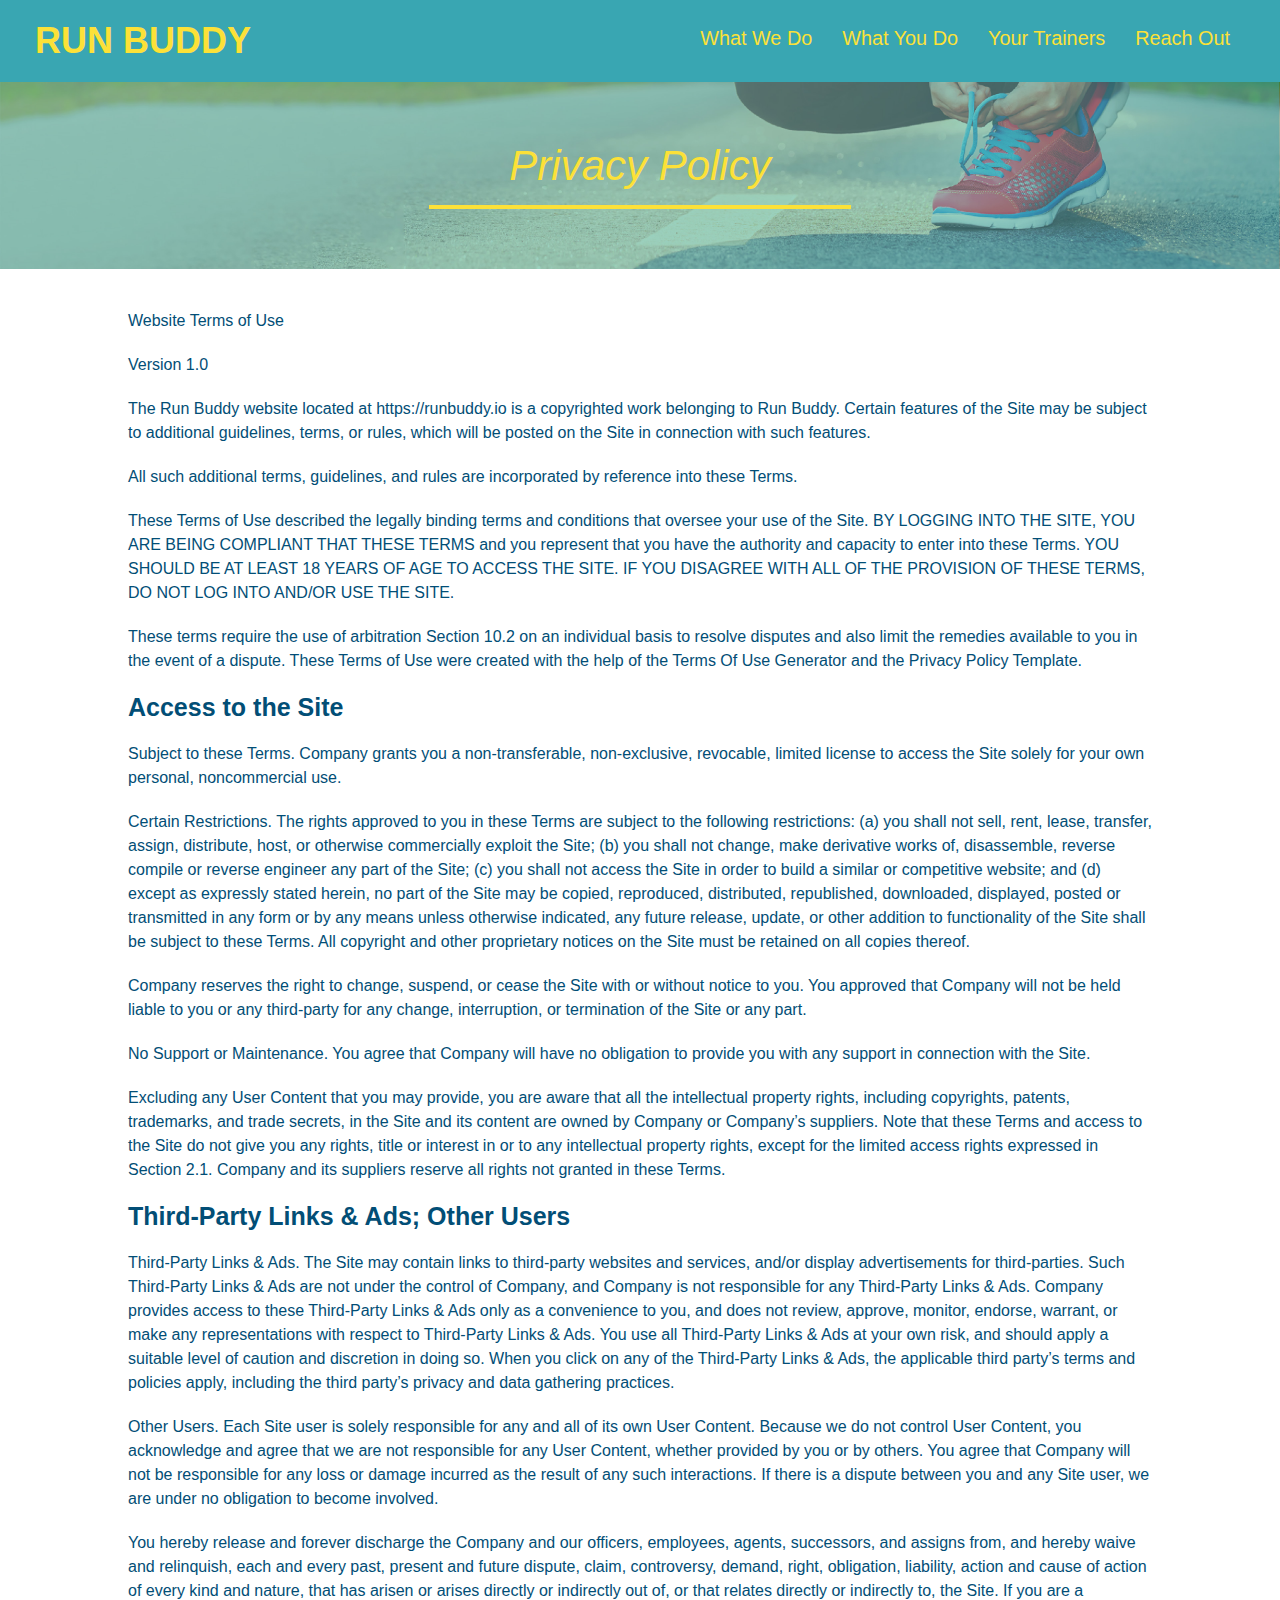
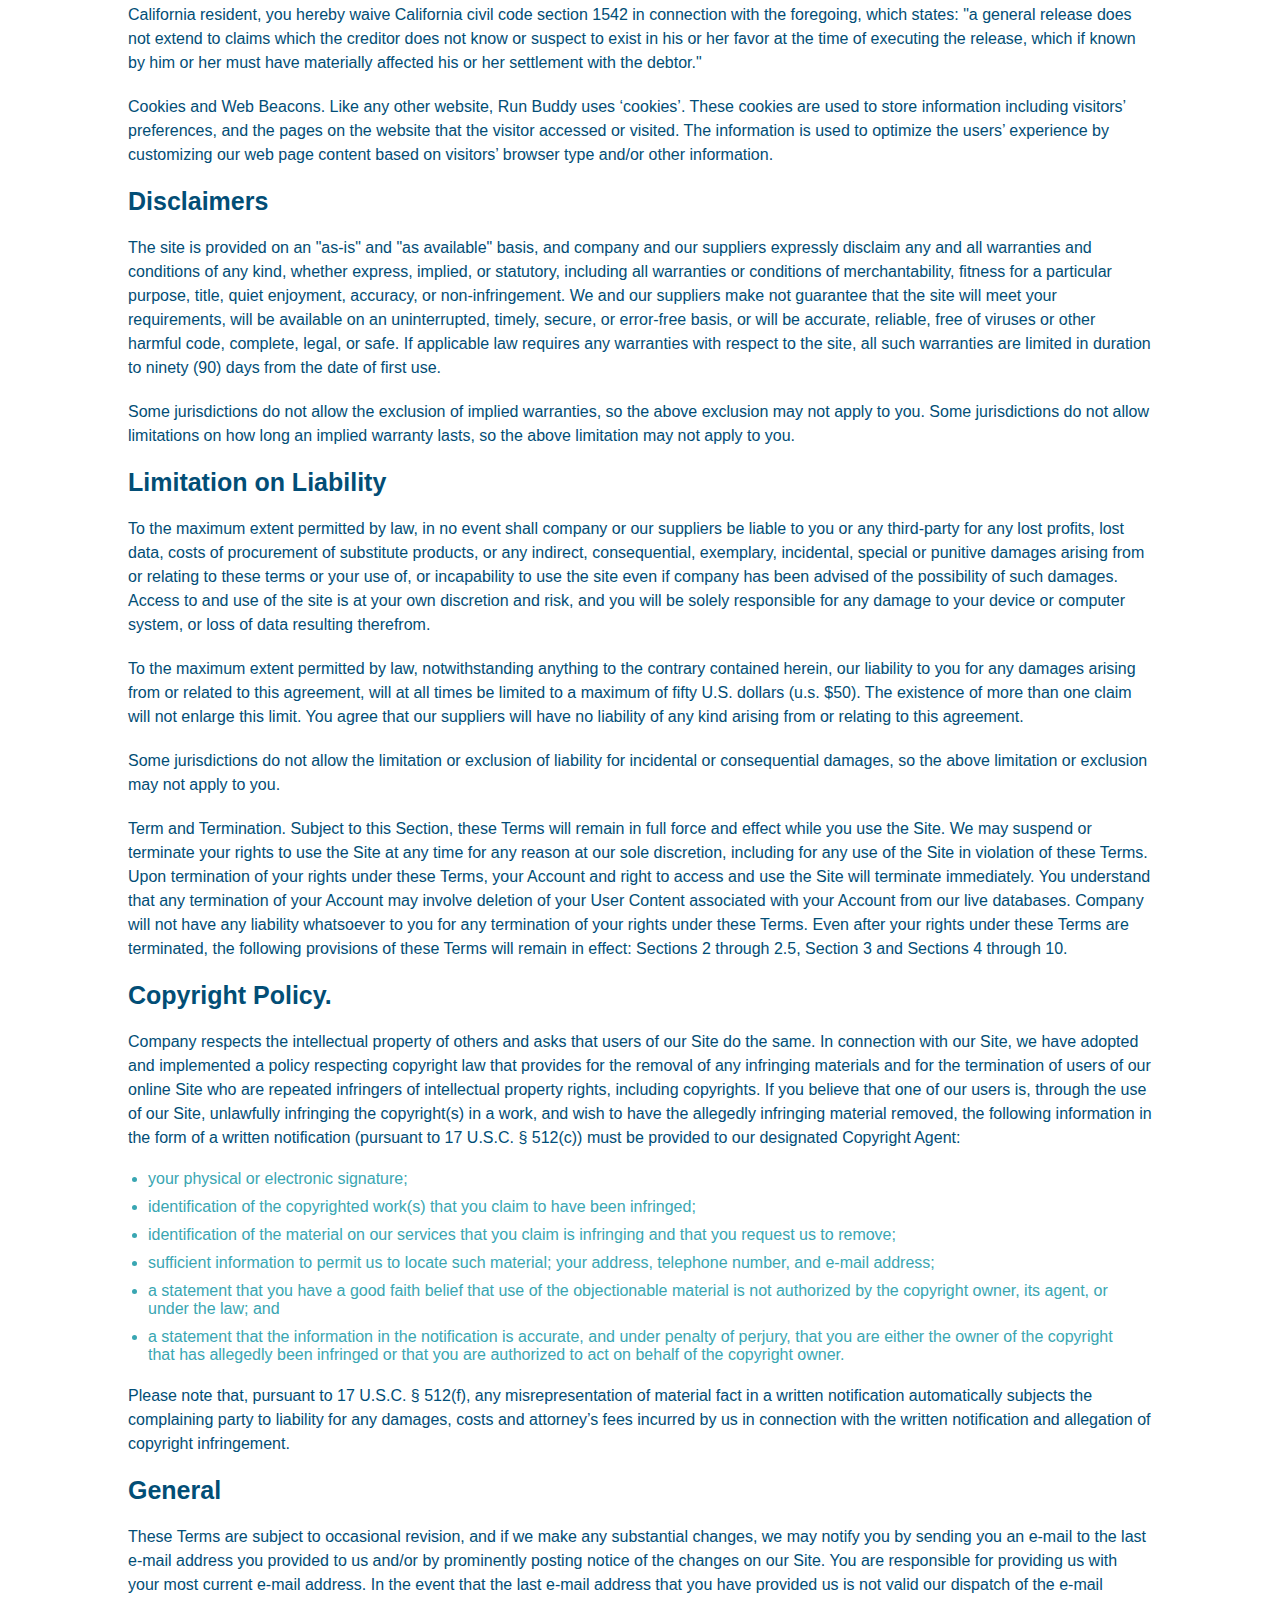
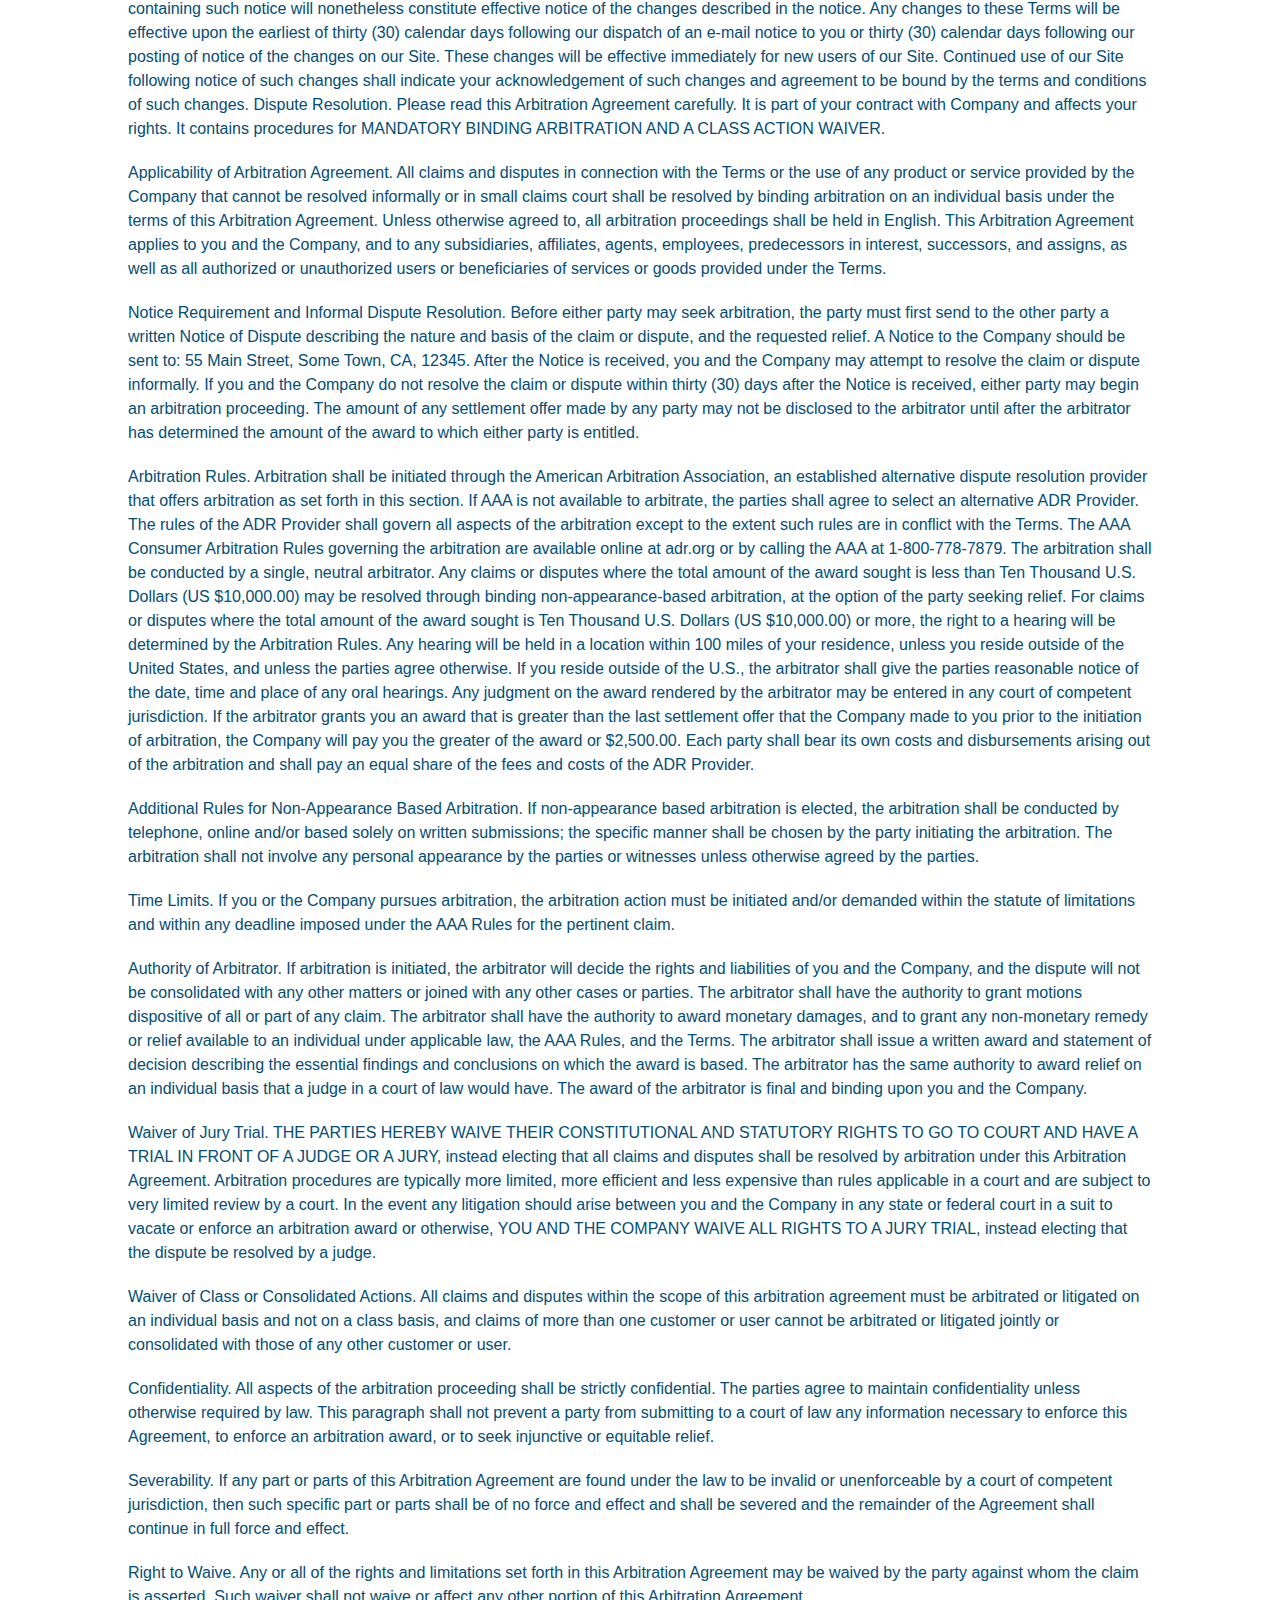
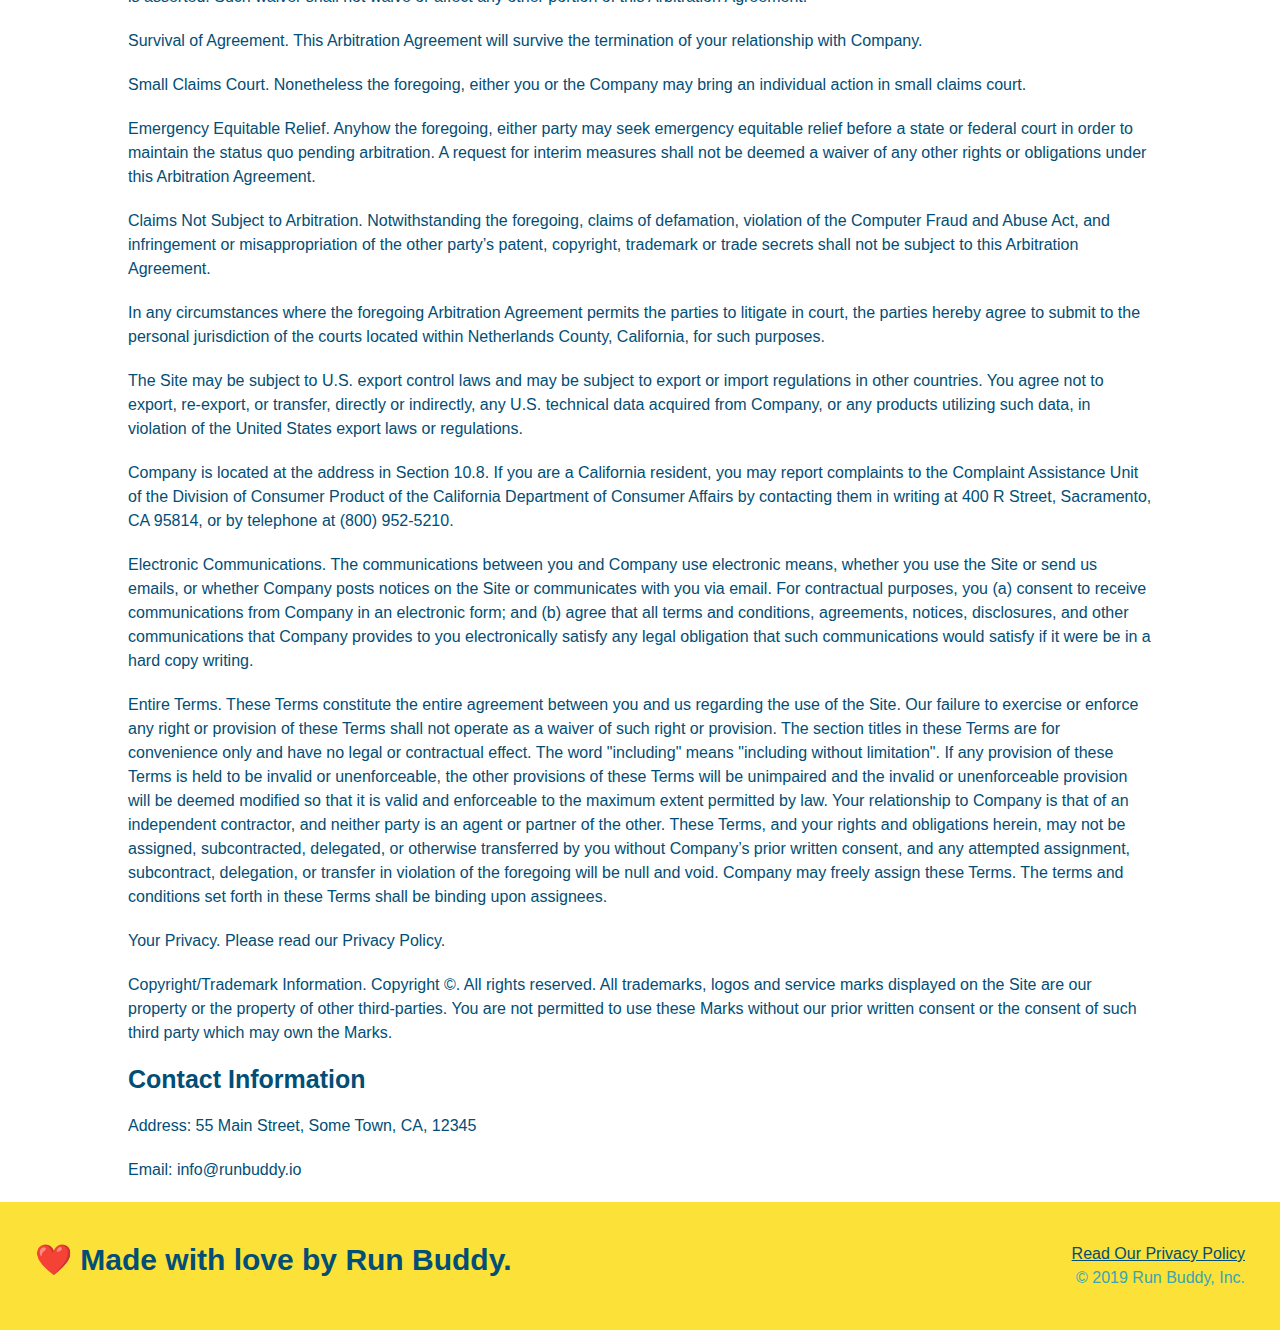
==== commit fa653646: "add media queries for mobile responsiveness" ====
--- a/privacy-policy.html
+++ b/privacy-policy.html
@@ -2,6 +2,7 @@
 <html lang="en">
   <head>
     <meta charset="UTF-8" />
+    <meta name="viewport" content="width=device-width, inital-scale=1.0"/>
     <link rel="stylesheet" href="./assets/css/style.css" />
     <link rel="stylesheet" href="./assets/css/secondary-styles.css" />
     <title>Run Buddy - Privacy Policy</title>
--- a/assets/css/style.css
+++ b/assets/css/style.css
@@ -45,7 +45,7 @@
 }
 
 header nav ul li a {
-  margin: 0 30px;
+  padding: 10px 15px;
   font-weight: lighter;
   font-size: 1.55vw;
 }
@@ -93,6 +93,7 @@
   display: flex;
   justify-content: center;
   flex-wrap: wrap;
+  align-items: flex-start;
 }
 
 .hero-cta {
@@ -101,7 +102,7 @@
   margin: 3.5%;
   color: #fff;
   font-size: 18px;
-  line-height: 1.3;
+  line-height: 1.2;
 }
 
 .hero-cta h2 {
@@ -153,7 +154,7 @@
 
 /* SECTION TITLE STYLES START */
 .section-title {
-  font-size: 55px;
+  font-size: 48px;
   border-bottom: 3px solid;
   color: #024e76;
   padding-bottom: 20px;
@@ -358,4 +359,109 @@
 
 .flex-row {
   display: flex;
+}
+
+/* MEDIA QUERY FOR SMALLER DESKTOP SCREENS AND SMALLER */
+@media screen and (max-width: 980px) {
+  header {
+    padding-bottom: 0;
+    justify-content: center;
+  }
+
+  header h1 {
+    width: 100%;
+    text-align: center;
+  }
+
+  header nav ul {
+    margin-top: 20px;
+    width: 100%;
+    justify-content: center;
+  }
+
+  .hero-cta, .hero-form {
+    width: 100%;
+  }
+
+  .hero-cta {
+    text-align: center;
+  }
+
+  footer h2, footer div {
+    text-align: center;
+    width: 100%;
+  }
+
+  .section-title {
+    width: 100%;
+  }
+
+  .trainer {
+    flex: 0 70%;
+  }
+
+  .contact-info iframe {
+    flex: 1 100%;
+  }
+}
+
+/* MEDIA QUERY FOR TABLETS AND SMALLER */
+@media screen and (max-width: 768px) {
+  section {
+    padding: 30px 15px;
+  }
+
+  .step h3 {
+    flex: 1 100%;
+    text-align: center;
+    justify-content: center;
+  }
+
+  .step-info{
+    flex: 2 100%;
+    text-align: center;
+    justify-content: center;
+  }
+
+  .step-img {
+    flex: 0 32%;
+    text-align: center;
+    justify-content: center;
+  }
+
+  .step-text {
+    flex: 100%;
+  }
+}
+
+/* MEDIA QUERY FOR MOBILE PHONES AND SMALLER */
+@media screen and (max-width: 575px) {
+
+  .hero-form button {
+    width: 100%;
+  }
+
+  .section-title {
+    width: 95%;
+  }
+
+  .intro p {
+    width: 100%
+  }
+
+  .trainer  {
+    flex: 0 100%;
+  }
+
+  .contact-info {
+    text-align: center;
+  }
+
+  .contact-info > * {
+    flex: 0 100%;
+  }
+
+  .contact-form {
+    order: 3;
+  }
 }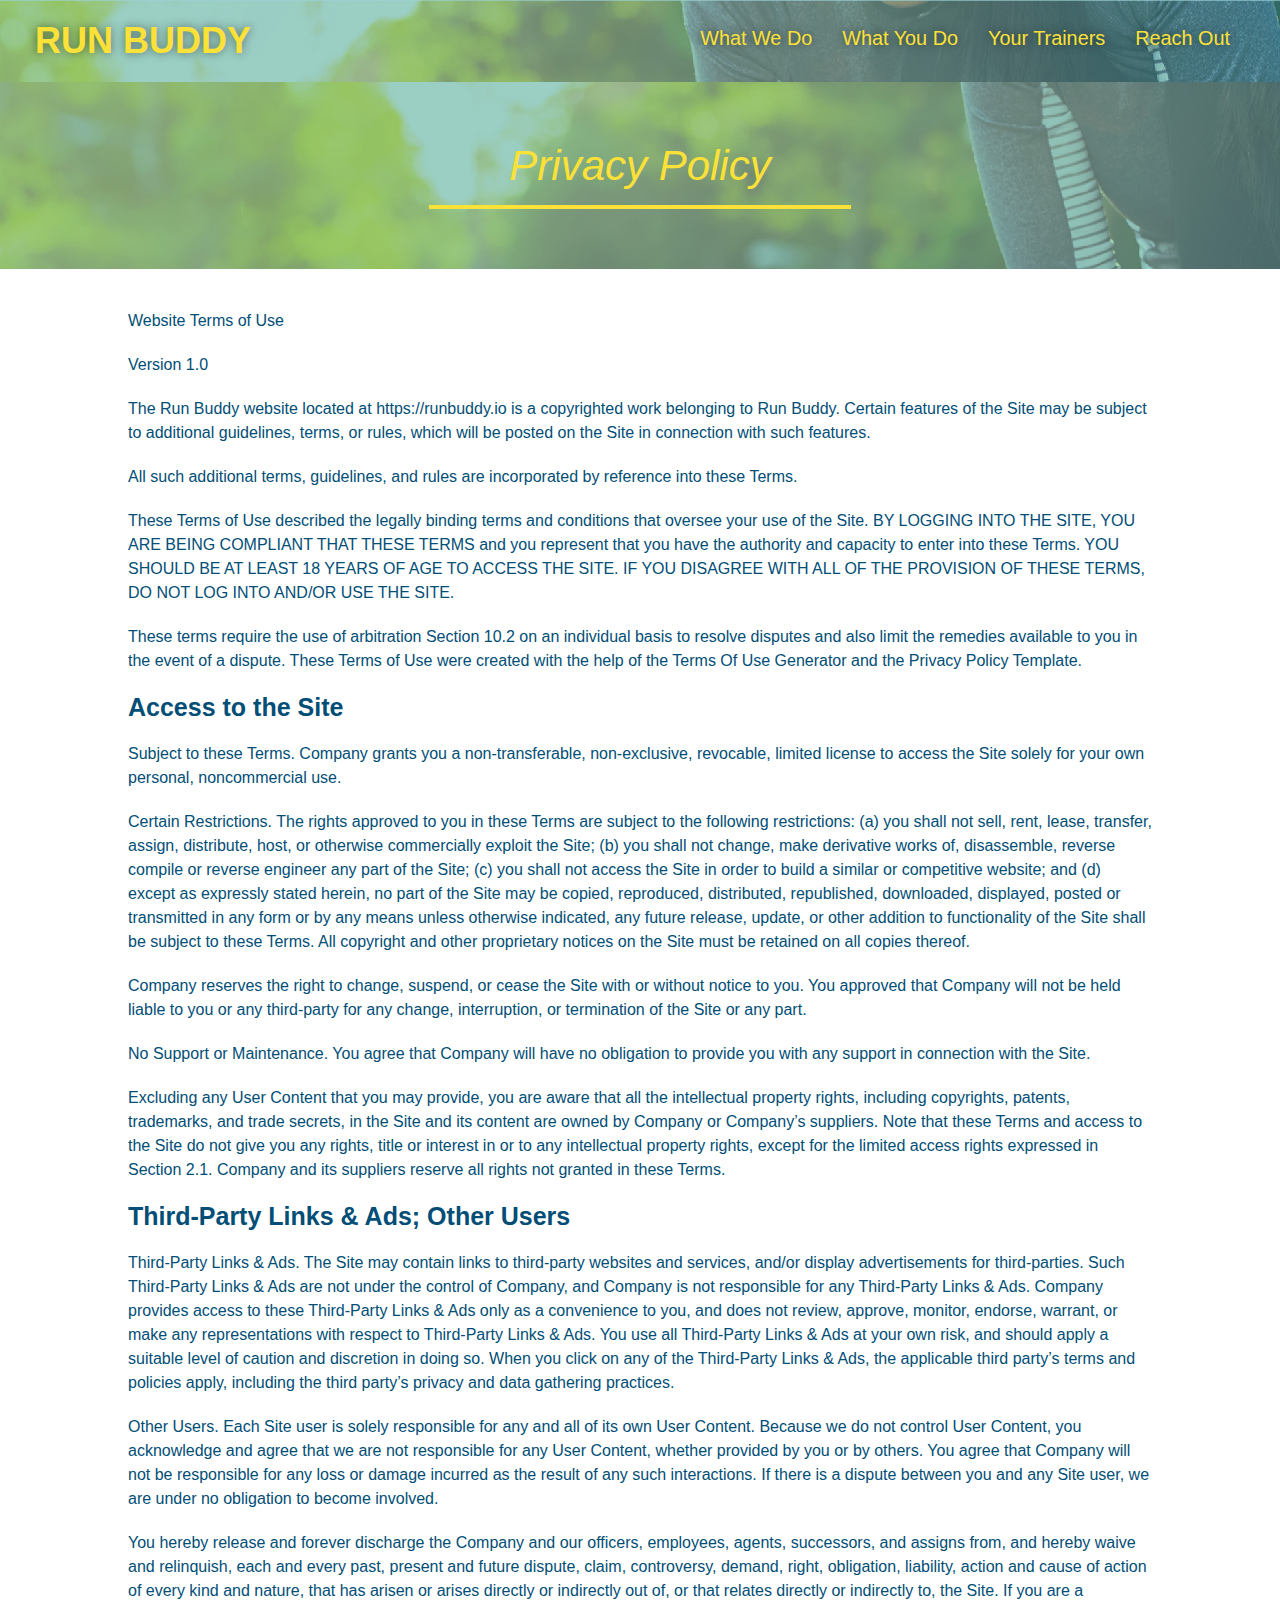
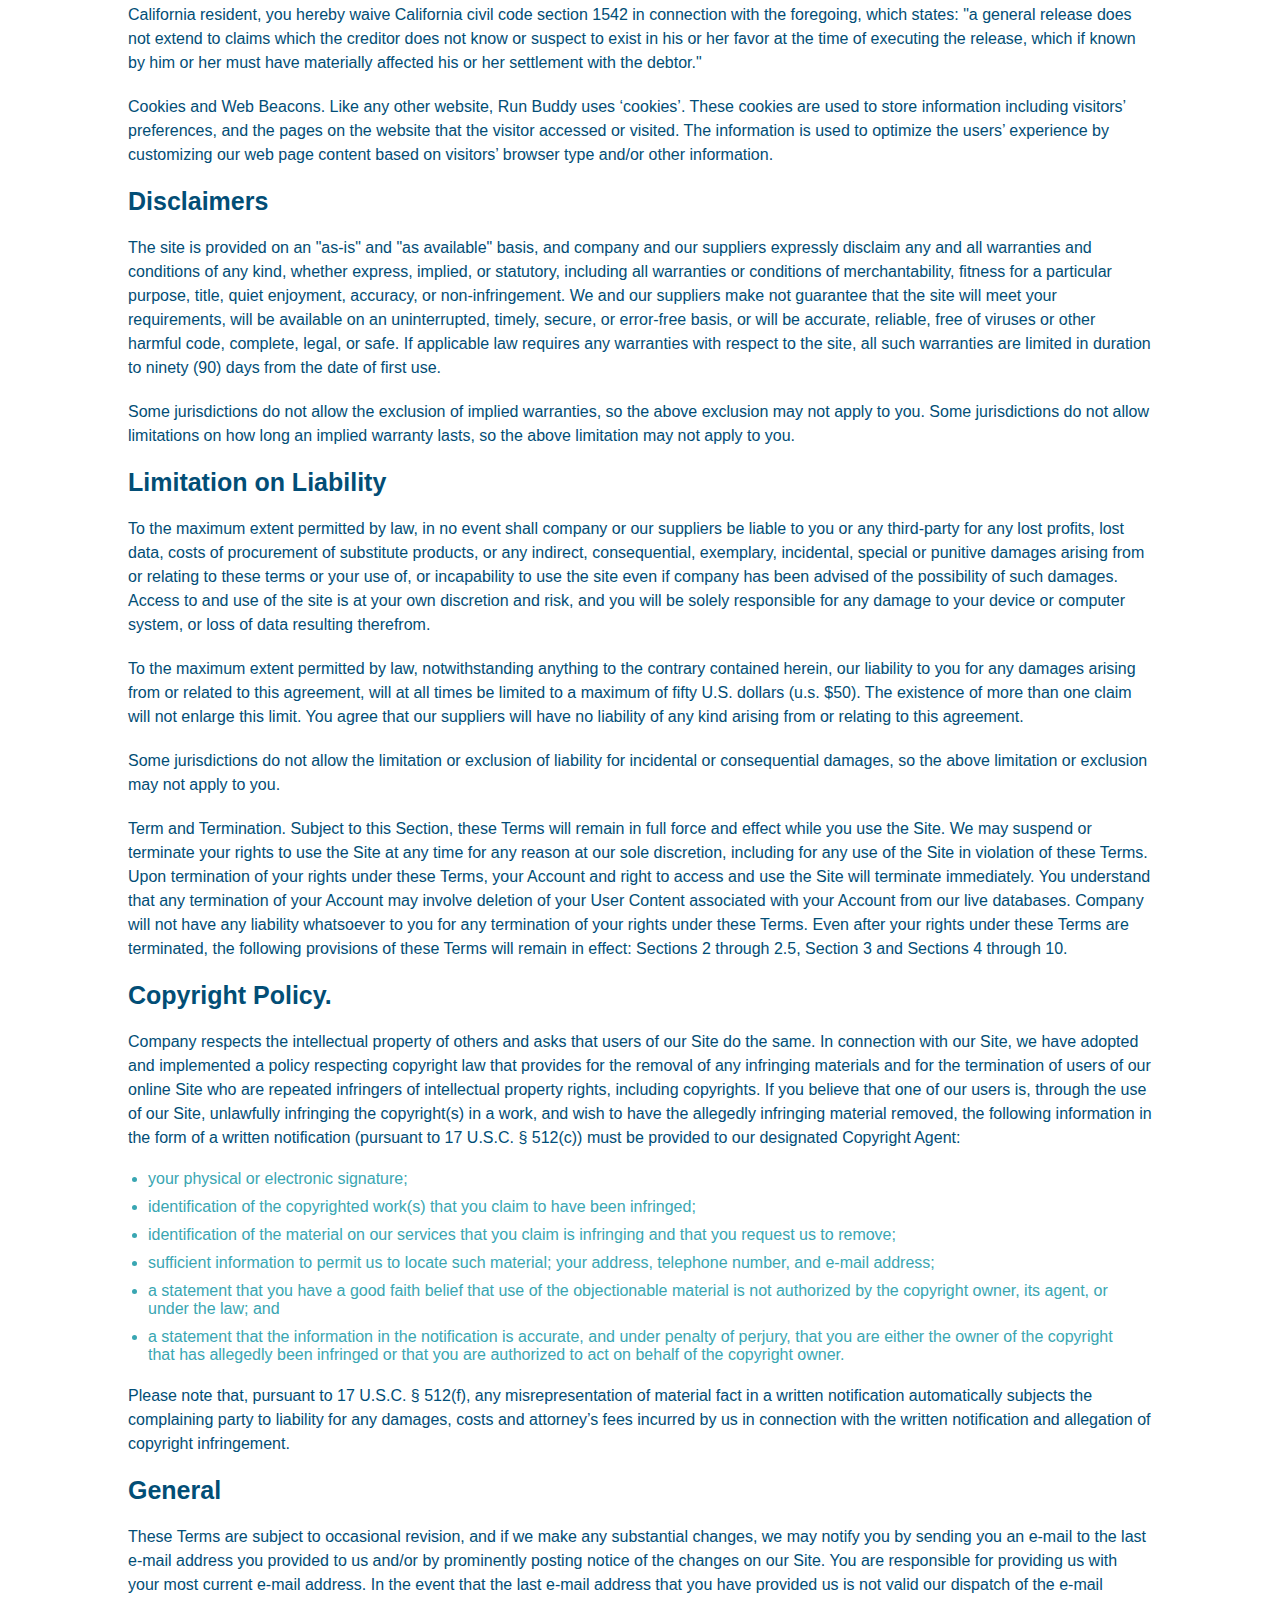
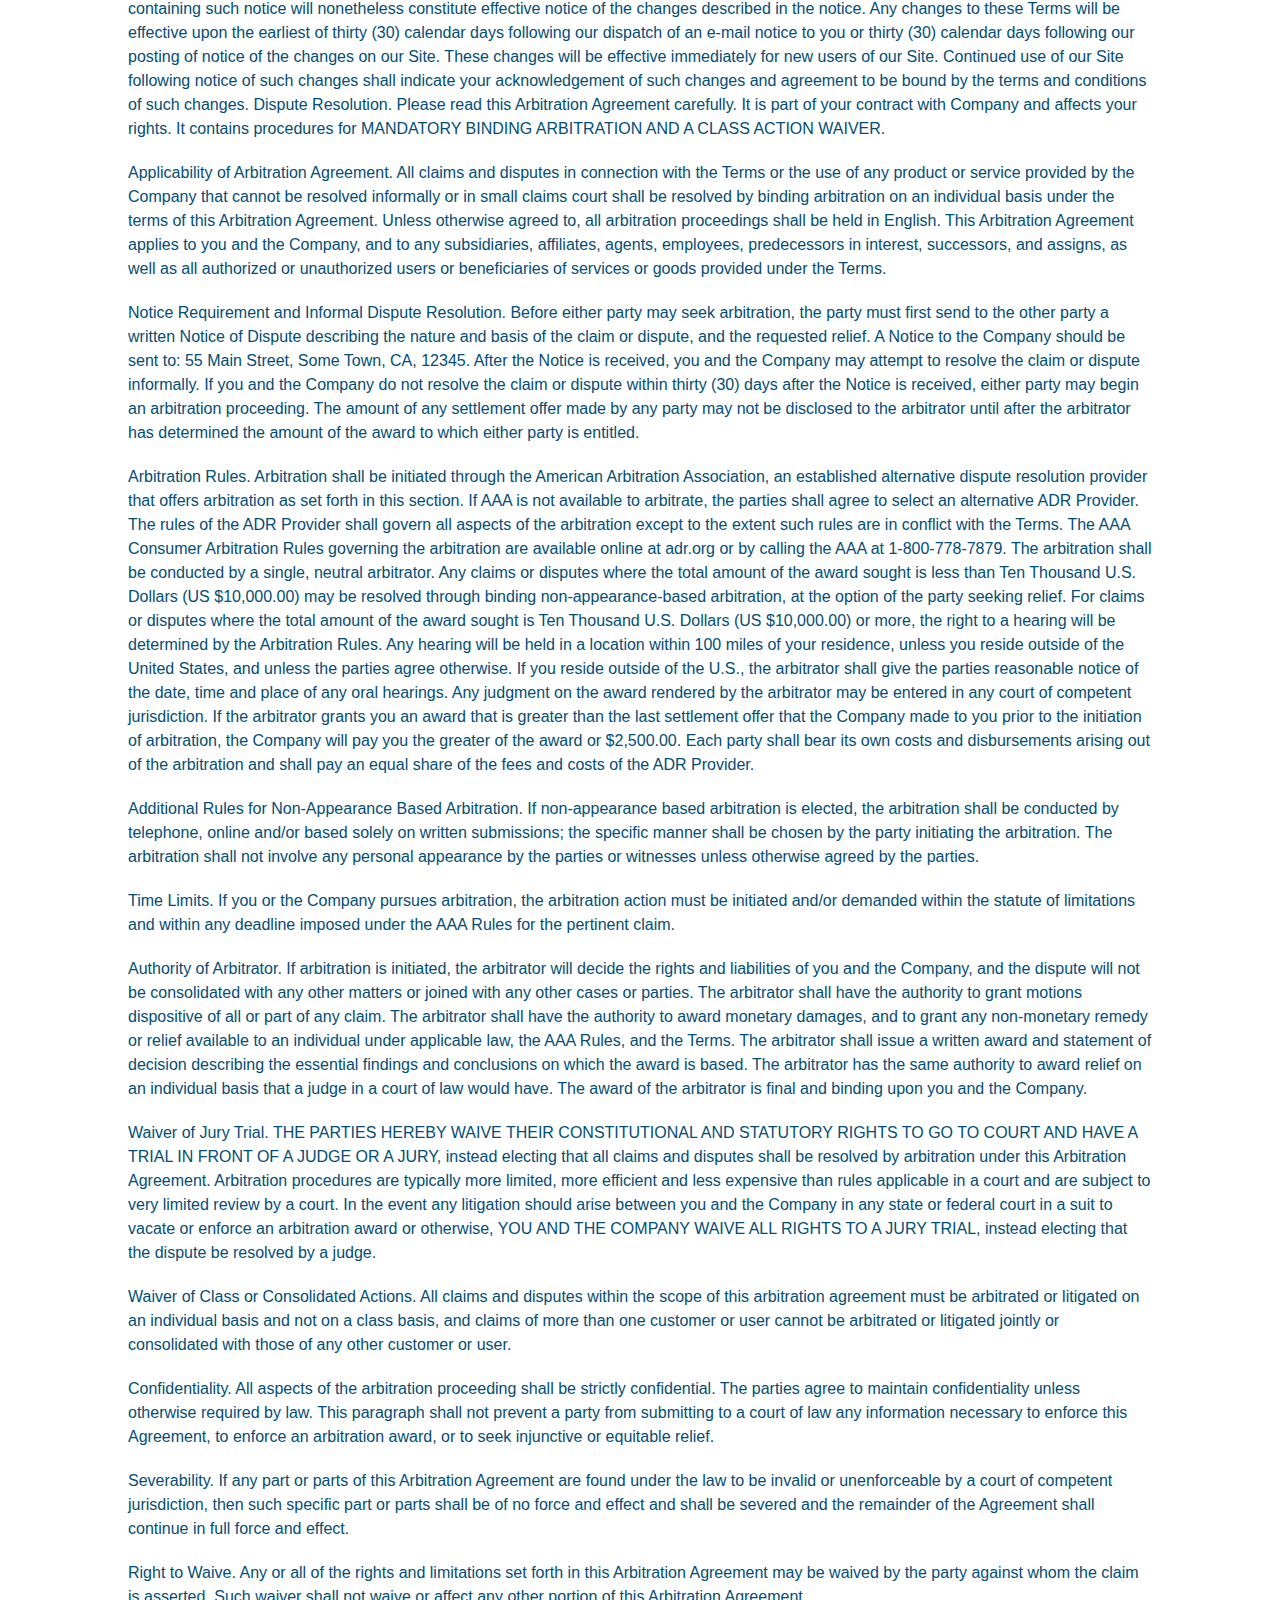
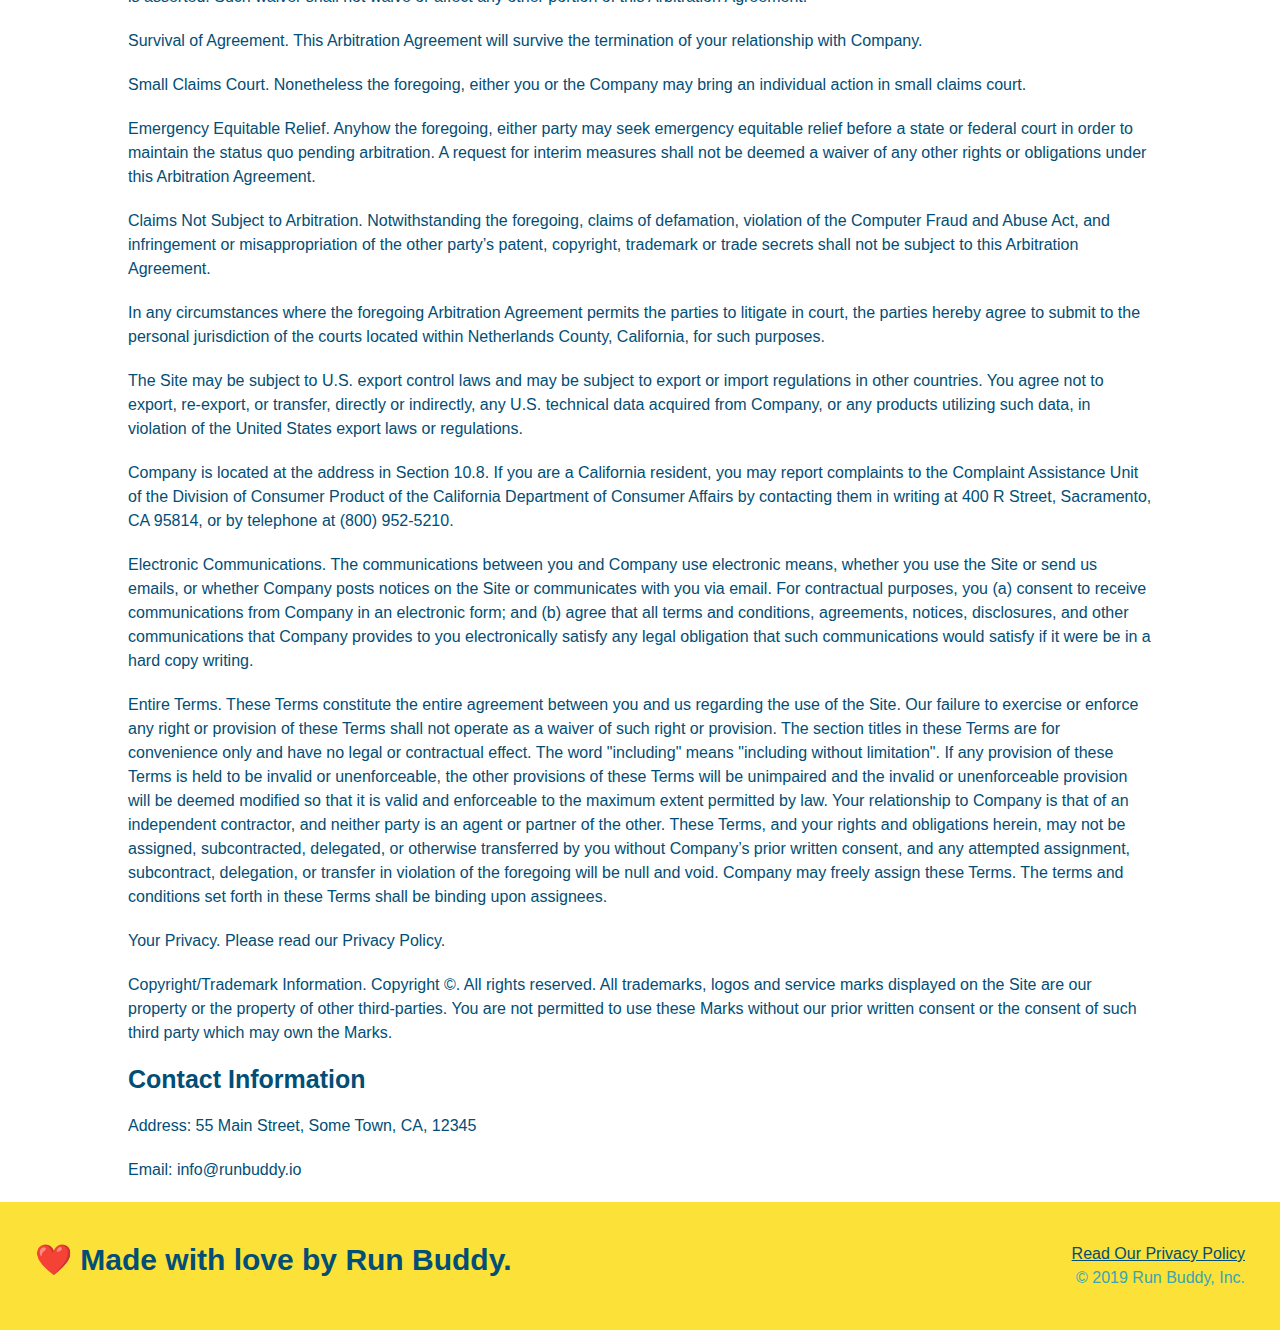
==== commit 6b0b4742: "custom checkboxes and radio buttons" ====
--- a/privacy-policy.html
+++ b/privacy-policy.html
@@ -2,7 +2,7 @@
 <html lang="en">
   <head>
     <meta charset="UTF-8" />
-    <meta name="viewport" content="width=device-width, inital-scale=1.0"/>
+    <meta name="viewport" content="width=device-width, initial-scale=1.0" />
     <link rel="stylesheet" href="./assets/css/style.css" />
     <link rel="stylesheet" href="./assets/css/secondary-styles.css" />
     <title>Run Buddy - Privacy Policy</title>
--- a/assets/css/style.css
+++ b/assets/css/style.css
@@ -18,6 +18,14 @@
   display: flex;
   justify-content: space-between;
   flex-wrap: wrap;
+  position: sticky;
+  position: -webkit-sticky;
+  top: 0;
+  background-image: url("../images/hero-bg.jpg");
+  background-size: cover;
+  background-attachment: fixed;
+  background-position: 80%;
+  z-index: 9999;
 }
 
 header h1 {
@@ -25,6 +33,7 @@
   margin: 0;
   font-size: 36px;
   color: #fce138;
+  text-shadow: 0 0 10px rgba(0, 0, 0, 0.5);
 }
 
 header a {
@@ -48,6 +57,14 @@
   padding: 10px 15px;
   font-weight: lighter;
   font-size: 1.55vw;
+  text-shadow: 0 0 10px rgba(0, 0, 0, 0.5);
+}
+
+header nav ul li a:hover {
+  background: #fce138;
+  color: #024e76;
+  border-radius: 15px;
+  text-shadow: none;
 }
 
 /* HEADER / NAVBAR STYLES END */
@@ -89,11 +106,12 @@
 .hero {
   background-image: url('../images/hero-bg.jpg');
   background-size: cover;
-  background-position: center;
   display: flex;
   justify-content: center;
   flex-wrap: wrap;
   align-items: flex-start;
+  background-attachment: fixed;
+  background-position: 80%;
 }
 
 .hero-cta {
@@ -109,15 +127,22 @@
   font-style: italic;
   font-size: 55px;
   color: #fce138;
+  text-shadow: 0 0 10px rgba(0, 0, 0, 0.5);
 }
 
 .hero-form {
   border: 3px solid #024e76;
-  background-color: #fce138;
+  background-color: rgba(255, 225, 56, 0.8);
   padding: 20px;
   color: #024e76;
   width: 40%;
   margin: 3.5%;
+  border-radius: 15px;
+  box-shadow: 0 0 10px rgba(0, 0, 0, 0.5);
+}
+
+.hero-form button:hover {
+  background-color: #39a6b2;  
 }
 
 .hero-form h3 {
@@ -136,6 +161,13 @@
   color: #024e76;
   width: 100%;
   margin-bottom: 15px; 
+  border-radius: 10px;
+  background-color: rgba(255,255,255, 0.75);
+}
+
+.form-input:focus {
+  background-color: rgba(255,255,255, 1);
+  outline: none;
 }
 
 .hero-form label {
@@ -148,7 +180,67 @@
   border: none;
   padding: 10px 20px;
   font-size: 16px;
+  border-radius: 10px;
 } 
+
+.checkbox-wrapper input, .radio-wrapper input {
+  opacity: 0;
+}
+
+.checkbox-wrapper label, .radio-wrapper label {
+  position: relative;
+  left: 10px;
+  margin: 10px;
+  line-height: 1.6;
+}
+
+.checkbox-wrapper label::before, .radio-wrapper label::before {
+  content: "";
+  height: 20px;
+  width: 20px;
+  background: rgba(255,255,255, 0.75);
+  border: 1px solid #024e76;
+  position: absolute;
+  top: -4px;
+  left: -30px;
+}
+
+.radio-wrapper label::before {
+  border-radius: 50%;
+}
+
+.radio-wrapper label::after {
+  content: "";
+  width: 20px;
+  height: 20px;
+  border-radius: 50%;
+  background: #024e76;
+  position: absolute;
+  left: -29px;
+  top: -3px;
+  background-image: radial-gradient(circle, #024e76);
+}
+
+.checkbox-wrapper label::after {
+  content: "";
+  height: 6px;
+  width: 14px;
+  border-left: 2px solid #024e76;
+  border-bottom: 2px solid #024e76;
+  position: absolute;
+  left: -26px;
+  top: 1px;
+  transform: rotate(-58deg);
+}
+
+.checkbox-wrapper input + label::after, .radio-wrapper input + label::after {
+  content: none;
+}
+
+.checkbox-wrapper input:checked + label::after, .radio-wrapper input:checked + label::after {
+  content: "";
+}
+
 /* HERO STYLES END */
 
 
@@ -201,6 +293,10 @@
   justify-content: space-between;
 }
 
+.step:last-child {
+  border-bottom: none;
+}
+
 .step h3 {
   color: #024e76;
   font-size: 46px;
@@ -237,7 +333,6 @@
   line-height: 1.5;
   color: #024e76;
 }
-
 /* WHAT YOU DO STYLES END */
 
 /* MEET THE TRAINERS START */
@@ -329,6 +424,13 @@
   width: 100%;
   margin-bottom: 15px;
   margin-top: 5px;
+  border-radius: 10px;
+  background-color: rgba(255,255,255, 0.75);
+}
+
+.contact-form input:focus, .contact-form textarea:focus {
+  background-color: rgba(255,255,255, 1);
+  outline: none;
 }
 
 .contact-form button {
@@ -339,13 +441,17 @@
   text-align: center;
   padding: 15px 0;
   font-size: 16px;
+  border-radius: 10px;
+}
+
+.contact-form button:hover {
+  color: #fce138;
+  background: #39a6b2;
 }
 
 .contact-info a {
   color: #fce138;
 }
-
-
 /* REACH OUT STYLES END */
 
 /* UTILITIES */
@@ -366,6 +472,7 @@
   header {
     padding-bottom: 0;
     justify-content: center;
+    position: relative;
   }
 
   header h1 {
@@ -379,12 +486,8 @@
     justify-content: center;
   }
 
-  .hero-cta, .hero-form {
-    width: 100%;
-  }
-
-  .hero-cta {
-    text-align: center;
+  header nav ul li a {
+    font-size: 20px;
   }
 
   footer h2, footer div {
@@ -392,15 +495,23 @@
     width: 100%;
   }
 
+  .hero-cta, .hero-form {
+    width: 100%;
+  }
+  
+  .hero-cta {
+    text-align: center;
+  }
+
   .section-title {
-    width: 100%;
-  }
-
+    width: 80%;
+  }
+  
   .trainer {
     flex: 0 70%;
   }
-
-  .contact-info iframe {
+  
+  .contact-info iframe{
     flex: 1 100%;
   }
 }
@@ -414,10 +525,9 @@
   .step h3 {
     flex: 1 100%;
     text-align: center;
-    justify-content: center;
-  }
-
-  .step-info{
+  }
+
+  .step-info {
     flex: 2 100%;
     text-align: center;
     justify-content: center;
@@ -425,18 +535,22 @@
 
   .step-img {
     flex: 0 32%;
-    text-align: center;
-    justify-content: center;
+    margin-right: 0;
+    margin-top: 15px;
+    margin-bottom: 15px;
   }
 
   .step-text {
-    flex: 100%;
+    flex: 100%;  
+  }
+
+  .trainer-bio h3, .trainer-bio h4 {
+    display: block;
   }
 }
 
 /* MEDIA QUERY FOR MOBILE PHONES AND SMALLER */
 @media screen and (max-width: 575px) {
-
   .hero-form button {
     width: 100%;
   }
@@ -446,10 +560,10 @@
   }
 
   .intro p {
-    width: 100%
-  }
-
-  .trainer  {
+    width: 100%;
+  }
+
+  .trainer {
     flex: 0 100%;
   }
 
